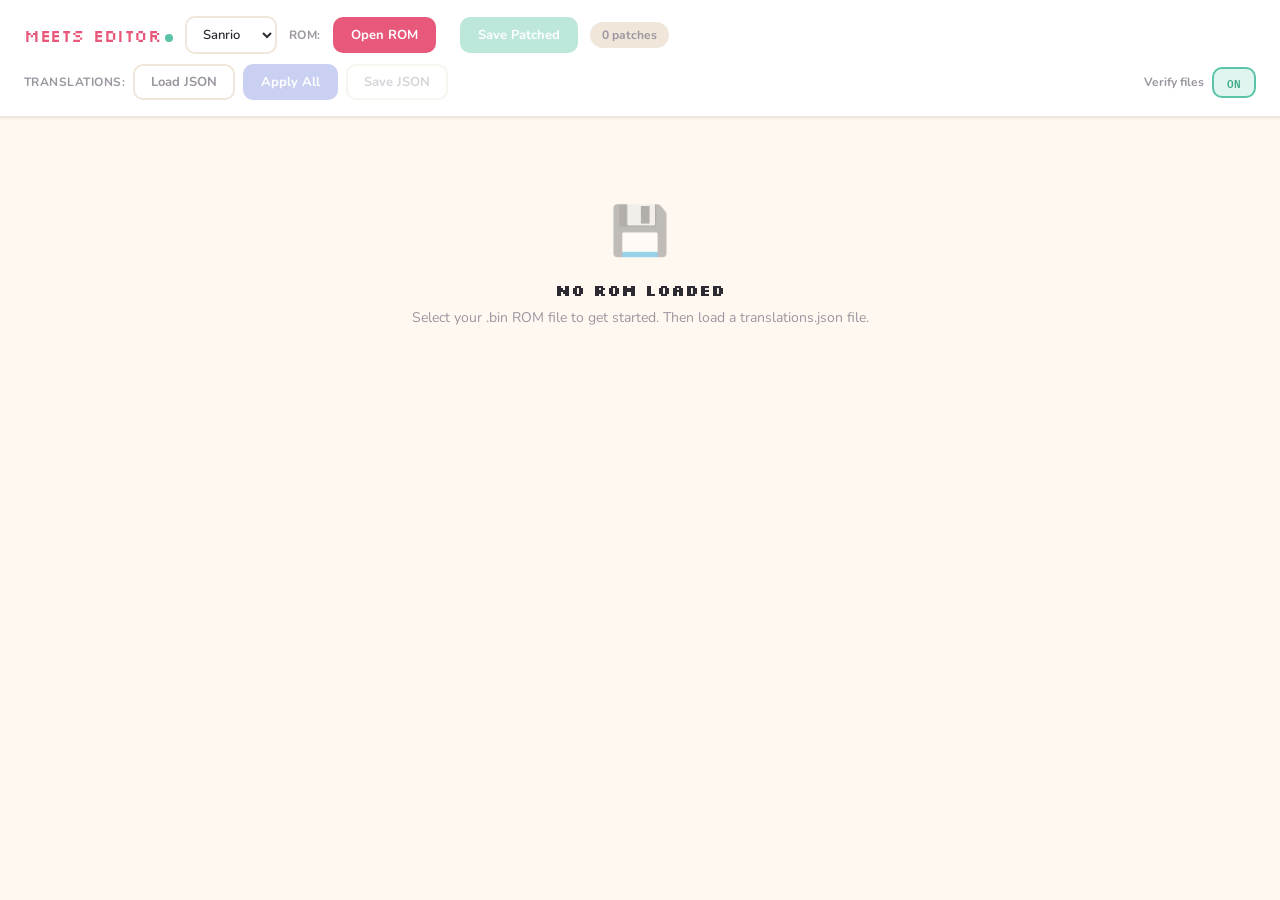
==== meet_ups/index.html @ c840cd39 "removed unneeded filtering bc its just confusing" ====
<!DOCTYPE html>
<html lang="en">
<head>
<meta charset="UTF-8">
<meta name="viewport" content="width=device-width, initial-scale=1.0">
<title>Meets String Editor</title>
<link rel="preconnect" href="https://fonts.googleapis.com">
<link href="https://fonts.googleapis.com/css2?family=Silkscreen:wght@400;700&family=IBM+Plex+Mono:wght@400;500;600&family=Nunito:wght@400;600;700;800&display=swap" rel="stylesheet">
<style>
  *, *::before, *::after { box-sizing: border-box; margin: 0; padding: 0; }

  :root {
    --bg: #FFF8F0;
    --card: #FFFFFF;
    --border: #F0E6DA;
    --border-strong: #E0D4C8;
    --pink: #E8587A;
    --pink-soft: #FDE8ED;
    --pink-dark: #C9405E;
    --mint: #5BC4A8;
    --mint-soft: #E0F5EF;
    --mint-dark: #3DA88A;
    --blue: #7B8CDE;
    --blue-soft: #E8ECFA;
    --orange: #F4A261;
    --orange-soft: #FEF0E0;
    --purple: #A07BDE;
    --purple-soft: #EDE5FA;
    --yellow: #E8C547;
    --yellow-soft: #FDF6D8;
    --slate: #2D2A32;
    --muted: #9B95A0;
    --muted-light: #C8C2CC;
    --danger: #E05252;
    --danger-soft: #FDE8E8;
    --shadow-sm: 0 1px 3px rgba(45,42,50,.06);
    --shadow-md: 0 4px 12px rgba(45,42,50,.08);
    --shadow-lg: 0 8px 30px rgba(45,42,50,.12);
    --radius: 10px;
    --radius-lg: 14px;
  }

  body {
    font-family: 'Nunito', sans-serif;
    font-size: 14px;
    background: var(--bg);
    color: var(--slate);
    min-height: 100vh;
  }

  ::-webkit-scrollbar { width: 8px; height: 8px; }
  ::-webkit-scrollbar-track { background: transparent; }
  ::-webkit-scrollbar-thumb { background: var(--muted-light); border-radius: 4px; }
  ::-webkit-scrollbar-thumb:hover { background: var(--muted); }

  /* ── Header ── */
  #header {
    background: var(--card);
    border-bottom: 2px solid var(--border);
    padding: 16px 24px;
    box-shadow: var(--shadow-sm);
    position: sticky;
    top: 0;
    z-index: 100;
  }
  .header-top {
    display: flex;
    align-items: center;
    gap: 12px;
    flex-wrap: wrap;
  }
  .logo {
    font-family: 'Silkscreen', monospace;
    font-size: 18px;
    color: var(--pink);
    white-space: nowrap;
    letter-spacing: -0.5px;
    user-select: none;
  }
  .logo-dot {
    display: inline-block;
    width: 8px;
    height: 8px;
    background: var(--mint);
    border-radius: 50%;
    margin-left: 4px;
    animation: pulse-dot 2s ease-in-out infinite;
  }
  @keyframes pulse-dot {
    0%, 100% { opacity: 1; transform: scale(1); }
    50% { opacity: 0.5; transform: scale(0.8); }
  }

  .profile-select {
    padding: 7px 12px;
    border-radius: var(--radius);
    border: 2px solid var(--border);
    font-family: 'Nunito', sans-serif;
    font-size: 13px;
    font-weight: 600;
    background: var(--card);
    color: var(--slate);
    cursor: pointer;
    transition: border-color 0.15s;
  }
  .profile-select:hover, .profile-select:focus { border-color: var(--pink); outline: none; }

  .file-label {
    font-size: 12px;
    font-weight: 700;
    color: var(--muted);
    text-transform: uppercase;
    letter-spacing: 0.04em;
    white-space: nowrap;
  }
  .file-btn-hidden { display: none; }

  .btn {
    padding: 7px 16px;
    border-radius: var(--radius);
    border: 2px solid transparent;
    cursor: pointer;
    font-family: 'Nunito', sans-serif;
    font-size: 13px;
    font-weight: 700;
    white-space: nowrap;
    transition: all 0.15s;
    display: inline-flex;
    align-items: center;
    gap: 6px;
  }
  .btn:active { transform: scale(0.97); }
  .btn:disabled { opacity: 0.4; cursor: not-allowed; transform: none; }
  .btn-pink { background: var(--pink); color: #fff; }
  .btn-pink:hover:not(:disabled) { background: var(--pink-dark); }
  .btn-mint { background: var(--mint); color: #fff; }
  .btn-mint:hover:not(:disabled) { background: var(--mint-dark); }
  .btn-ghost { background: transparent; color: var(--muted); border-color: var(--border); }
  .btn-ghost:hover:not(:disabled) { border-color: var(--muted); color: var(--slate); }
  .btn-blue { background: var(--blue); color: #fff; }
  .btn-blue:hover:not(:disabled) { background: #6574c8; }
  .btn-danger { background: var(--danger); color: #fff; }

  .patch-badge {
    padding: 5px 12px;
    border-radius: 999px;
    font-size: 12px;
    font-weight: 700;
    background: var(--border);
    color: var(--muted);
    white-space: nowrap;
    transition: all 0.2s;
  }
  .patch-badge.has-patches { background: var(--blue-soft); color: var(--blue); }

  .header-row2 {
    display: flex;
    align-items: center;
    gap: 8px;
    margin-top: 10px;
    flex-wrap: wrap;
  }
  #statusMsg {
    font-size: 12px;
    font-weight: 600;
    color: var(--muted);
  }

  /* ── Progress Dashboard ── */
  #progressDash {
    display: none;
    padding: 12px 24px;
    background: var(--card);
    border-bottom: 1px solid var(--border);
  }
  #progressDash.visible { display: block; }
  .progress-grid {
    display: flex;
    gap: 8px;
    flex-wrap: wrap;
  }
  .progress-chip {
    display: flex;
    align-items: center;
    gap: 8px;
    padding: 6px 12px;
    background: var(--bg);
    border-radius: var(--radius);
    font-size: 12px;
    min-width: 180px;
    flex: 1;
  }
  .progress-chip-label {
    font-weight: 700;
    color: var(--slate);
    white-space: nowrap;
    min-width: 80px;
  }
  .progress-bar-bg {
    flex: 1;
    height: 8px;
    background: var(--border);
    border-radius: 4px;
    overflow: hidden;
    display: flex;
  }
  .progress-bar-en { background: var(--mint); height: 100%; transition: width 0.3s; }
  .progress-bar-mixed { background: var(--yellow); height: 100%; transition: width 0.3s; }
  .progress-chip-pct {
    font-family: 'IBM Plex Mono', monospace;
    font-weight: 600;
    font-size: 11px;
    color: var(--muted);
    min-width: 32px;
    text-align: right;
  }

  /* ── Filter Bar ── */
  #filterbar {
    padding: 12px 24px;
    background: var(--card);
    border-bottom: 1px solid var(--border);
    display: none;
    align-items: center;
    gap: 10px;
    flex-wrap: wrap;
  }
  #filterbar.visible { display: flex; }

  .search-box {
    padding: 6px 12px;
    border: 2px solid var(--border);
    border-radius: var(--radius);
    font-family: 'IBM Plex Mono', monospace;
    font-size: 12px;
    width: 200px;
    color: var(--slate);
    background: var(--card);
    transition: border-color 0.15s;
  }
  .search-box:focus { outline: none; border-color: var(--pink); }
  .search-box::placeholder { color: var(--muted-light); }

  .region-select {
    padding: 6px 12px;
    border: 2px solid var(--border);
    border-radius: var(--radius);
    font-family: 'Nunito', sans-serif;
    font-size: 13px;
    font-weight: 600;
    background: var(--card);
    color: var(--slate);
    cursor: pointer;
  }
  .region-select:focus { outline: none; border-color: var(--pink); }

  .pill {
    padding: 5px 14px;
    border-radius: 999px;
    border: 2px solid var(--border);
    background: var(--card);
    font-family: 'Nunito', sans-serif;
    font-size: 12px;
    font-weight: 700;
    color: var(--muted);
    cursor: pointer;
    transition: all 0.15s;
    user-select: none;
  }
  .pill:hover { border-color: var(--muted-light); color: var(--slate); }
  .pill.active { border-color: var(--pink); background: var(--pink-soft); color: var(--pink); }
  .pill input { display: none; }

  .filter-spacer { flex: 1; }

  .toggle-wrap {
    display: flex;
    align-items: center;
    gap: 8px;
  }
  .toggle-label {
    font-size: 12px;
    font-weight: 700;
    color: var(--muted);
  }
  .toggle-switch {
    padding: 4px 12px;
    border-radius: var(--radius);
    border: 2px solid var(--border);
    font-family: 'IBM Plex Mono', monospace;
    font-size: 11px;
    font-weight: 600;
    cursor: pointer;
    transition: all 0.15s;
    min-width: 44px;
    text-align: center;
  }
  .toggle-switch.on {
    background: var(--mint-soft);
    border-color: var(--mint);
    color: var(--mint-dark);
  }
  .toggle-switch.off {
    background: var(--border);
    border-color: var(--border-strong);
    color: var(--muted);
  }
  #stringCount {
    font-size: 12px;
    font-weight: 600;
    color: var(--muted);
    font-family: 'IBM Plex Mono', monospace;
  }

  /* ── Table ── */
  #tableWrap { padding: 0 24px 24px; }
  table {
    width: 100%;
    border-collapse: separate;
    border-spacing: 0;
    background: var(--card);
    border-radius: var(--radius-lg);
    overflow: hidden;
    box-shadow: var(--shadow-sm);
    margin-top: 16px;
  }
  thead th {
    background: var(--bg);
    text-align: left;
    padding: 10px 14px;
    font-family: 'Silkscreen', monospace;
    font-size: 10px;
    font-weight: 400;
    text-transform: uppercase;
    letter-spacing: 0.08em;
    color: var(--muted);
    border-bottom: 2px solid var(--border);
    white-space: nowrap;
    position: sticky;
    top: 0;
    z-index: 10;
  }
  tbody tr.str-row {
    border-bottom: 1px solid var(--border);
    cursor: pointer;
    transition: background 0.1s;
  }
  tbody tr.str-row:hover { background: var(--pink-soft); }
  tbody tr.str-row.active { background: var(--blue-soft); }
  tbody tr.str-row.patched { background: var(--mint-soft); }
  tbody tr.str-row.patched:hover { background: #d0f0e6; }
  tbody tr.str-row.patched.active { background: #c0eadb; }

  td {
    padding: 8px 14px;
    vertical-align: middle;
    font-size: 13px;
  }
  td.addr {
    font-family: 'IBM Plex Mono', monospace;
    font-size: 12px;
    font-weight: 500;
    color: var(--slate);
    white-space: nowrap;
  }
  td.region-col {
    font-size: 12px;
    font-weight: 600;
    color: var(--muted);
    max-width: 140px;
    white-space: nowrap;
    overflow: hidden;
    text-overflow: ellipsis;
  }
  td.slot-col {
    font-family: 'IBM Plex Mono', monospace;
    font-size: 12px;
    color: var(--muted);
  }
  td.used-col {
    font-family: 'IBM Plex Mono', monospace;
    font-size: 12px;
    font-weight: 500;
  }
  td.preview-col {
    max-width: 340px;
    overflow: hidden;
    text-overflow: ellipsis;
    white-space: nowrap;
    font-family: 'IBM Plex Mono', monospace;
    font-size: 12px;
    color: var(--slate);
  }
  .context-hint {
    font-family: 'Nunito', sans-serif;
    font-size: 11px;
    color: var(--muted);
    margin-top: 2px;
    font-weight: 600;
  }

  .badge {
    display: inline-block;
    border-radius: 999px;
    padding: 2px 10px;
    font-size: 11px;
    font-weight: 700;
    font-family: 'Nunito', sans-serif;
  }
  .badge-EN     { background: var(--mint-soft); color: var(--mint-dark); }
  .badge-JP     { background: var(--orange-soft); color: #c47a30; }
  .badge-MIXED  { background: var(--yellow-soft); color: #a89020; }
  .badge-EMPTY  { background: var(--border); color: var(--muted); }
  .badge-SAKUJO { background: var(--border); color: var(--muted-light); }
  .badge-P      { background: var(--blue-soft); color: var(--blue); margin-right: 4px; font-size: 10px; }
  .badge-PRE    { background: var(--purple-soft); color: var(--purple); margin-right: 4px; font-size: 10px; }

  tbody tr.str-row.sakujo { opacity: 0.35; }
  tbody tr.str-row.sakujo:hover { opacity: 0.6; }

  /* ── Edit Panel ── */
  tr.edit-row td {
    background: #FAFAFF;
    border-bottom: 3px solid var(--blue);
    padding: 0;
  }
  .edit-panel { padding: 20px 24px; max-width: 640px; }
  .edit-header {
    display: flex;
    align-items: baseline;
    gap: 12px;
    flex-wrap: wrap;
    margin-bottom: 16px;
  }
  .edit-addr {
    font-family: 'Silkscreen', monospace;
    font-size: 14px;
    color: var(--blue);
  }
  .edit-meta {
    font-size: 12px;
    font-weight: 600;
    color: var(--muted);
  }
  .edit-overflow-warn {
    color: var(--danger);
    font-size: 12px;
    font-weight: 700;
  }
  .edit-context {
    font-size: 12px;
    font-weight: 600;
    color: var(--muted);
    font-style: italic;
  }
  .edit-body {
    display: flex;
    flex-direction: column;
    gap: 14px;
  }
  .edit-col label {
    display: block;
    font-family: 'Silkscreen', monospace;
    font-size: 10px;
    text-transform: uppercase;
    letter-spacing: 0.06em;
    color: var(--muted);
    margin-bottom: 6px;
  }
  .orig-pre {
    background: var(--bg);
    border: 2px solid var(--border);
    border-radius: var(--radius);
    padding: 12px 14px;
    font-family: 'IBM Plex Mono', monospace;
    font-size: 13px;
    white-space: pre-wrap;
    color: var(--slate);
    min-height: 36px;
  }
  .edit-textarea {
    width: 100%;
    padding: 12px 14px;
    border: 2px solid var(--border);
    border-radius: var(--radius);
    font-family: 'IBM Plex Mono', monospace;
    font-size: 13px;
    resize: vertical;
    min-height: 36px;
    outline: none;
    color: var(--slate);
    transition: border-color 0.15s;
  }
  .edit-textarea:focus { border-color: var(--blue); }

  .char-counter {
    margin-top: 6px;
    font-size: 12px;
    display: flex;
    align-items: center;
    gap: 10px;
  }
  .counter-text {
    font-family: 'IBM Plex Mono', monospace;
    font-weight: 600;
    min-width: 90px;
  }
  .counter-bar {
    flex: 1;
    height: 8px;
    background: var(--border);
    border-radius: 4px;
    overflow: hidden;
  }
  .counter-fill {
    height: 100%;
    border-radius: 4px;
    transition: width 0.15s, background 0.15s;
  }
  .counter-ok   { color: var(--mint); }
  .counter-warn { color: var(--orange); }
  .counter-over { color: var(--danger); }

  .substring-preview {
    margin-top: 8px;
    padding: 10px 14px;
    background: var(--yellow-soft);
    border: 2px solid var(--yellow);
    border-radius: var(--radius);
    font-size: 12px;
  }
  .substring-preview-title {
    font-family: 'Silkscreen', monospace;
    font-size: 10px;
    text-transform: uppercase;
    letter-spacing: 0.06em;
    color: var(--orange);
    margin-bottom: 6px;
  }
  .substring-preview-row {
    display: flex;
    gap: 12px;
    align-items: baseline;
    margin-top: 4px;
  }
  .substring-label {
    font-weight: 700;
    color: var(--slate);
    min-width: 90px;
    font-size: 12px;
  }
  .substring-value {
    font-family: 'IBM Plex Mono', monospace;
    font-weight: 600;
    color: var(--slate);
    font-size: 13px;
  }
  .substring-value.empty {
    color: var(--danger);
    font-style: italic;
  }
  .substring-desc {
    color: var(--muted);
    font-size: 11px;
  }

  .edit-actions {
    margin-top: 10px;
    display: flex;
    align-items: center;
    gap: 8px;
  }
  .edit-error {
    font-size: 12px;
    font-weight: 600;
    color: var(--danger);
    margin-top: 6px;
    min-height: 18px;
  }
  .kbd-hint {
    font-size: 11px;
    color: var(--muted-light);
    margin-left: auto;
  }
  kbd {
    display: inline-block;
    padding: 1px 6px;
    border-radius: 4px;
    border: 1px solid var(--border-strong);
    background: var(--bg);
    font-family: 'IBM Plex Mono', monospace;
    font-size: 10px;
    font-weight: 600;
    color: var(--muted);
  }

  /* ── Save modal ── */
  #modalOverlay {
    display: none;
    position: fixed;
    inset: 0;
    background: rgba(45,42,50,.4);
    backdrop-filter: blur(4px);
    z-index: 999;
    align-items: center;
    justify-content: center;
  }
  #modalOverlay.open { display: flex; }
  #modal {
    background: var(--card);
    border-radius: var(--radius-lg);
    padding: 28px;
    width: 480px;
    max-width: 95vw;
    box-shadow: var(--shadow-lg);
  }
  #modal h2 {
    font-family: 'Silkscreen', monospace;
    font-size: 16px;
    color: var(--pink);
    margin-bottom: 16px;
  }
  #modal label {
    font-size: 12px;
    font-weight: 700;
    color: var(--muted);
    text-transform: uppercase;
    letter-spacing: 0.04em;
    display: block;
    margin-bottom: 6px;
  }
  #saveFilename {
    width: 100%;
    padding: 8px 12px;
    border: 2px solid var(--border);
    border-radius: var(--radius);
    font-family: 'IBM Plex Mono', monospace;
    font-size: 12px;
    margin-bottom: 16px;
    color: var(--slate);
  }
  #saveFilename:focus { outline: none; border-color: var(--pink); }
  #modalActions { display: flex; gap: 8px; }
  #modalStatus { margin-top: 12px; font-size: 13px; font-weight: 600; }
  #modalStatus.ok  { color: var(--mint); }
  #modalStatus.err { color: var(--danger); }

  /* ── Empty state ── */
  #emptyState {
    text-align: center;
    padding: 80px 20px;
    color: var(--muted);
  }
  #emptyState .empty-icon { font-size: 48px; margin-bottom: 16px; opacity: 0.4; }
  #emptyState strong {
    font-family: 'Silkscreen', monospace;
    font-size: 16px;
    color: var(--slate);
    display: block;
    margin-bottom: 8px;
  }
  #emptyState p { font-size: 14px; }

  #kbToast {
    position: fixed;
    bottom: 20px;
    right: 20px;
    background: var(--slate);
    color: #fff;
    padding: 10px 16px;
    border-radius: var(--radius);
    font-size: 12px;
    font-weight: 600;
    opacity: 0;
    transform: translateY(8px);
    transition: all 0.2s;
    pointer-events: none;
    z-index: 200;
  }
  #kbToast.show { opacity: 1; transform: translateY(0); }

  .spinner {
    display: inline-block;
    width: 14px;
    height: 14px;
    border: 2px solid rgba(255,255,255,.3);
    border-top-color: #fff;
    border-radius: 50%;
    animation: spin 0.6s linear infinite;
  }
  @keyframes spin { to { transform: rotate(360deg); } }
  @keyframes fadeIn {
    from { opacity: 0; transform: translateY(6px); }
    to { opacity: 1; transform: translateY(0); }
  }
  .fade-in { animation: fadeIn 0.2s ease-out; }

  /* ── Tab Bar ── */
  #tabBar {
    display: none;
    padding: 0 24px;
    background: var(--card);
    border-bottom: 2px solid var(--border);
    gap: 4px;
  }
  #tabBar.visible { display: flex; }
  .tab-btn {
    padding: 10px 20px;
    font-family: 'Silkscreen', monospace;
    font-size: 12px;
    font-weight: 400;
    color: var(--muted);
    background: none;
    border: none;
    border-bottom: 3px solid transparent;
    cursor: pointer;
    transition: all 0.15s;
    letter-spacing: 0.04em;
  }
  .tab-btn:hover { color: var(--slate); }
  .tab-btn.active {
    color: var(--pink);
    border-bottom-color: var(--pink);
  }

  /* ── Tile Grid ── */
  #tileWrap {
    display: none;
    padding: 16px 24px 24px;
  }
  .tile-summary {
    display: flex;
    align-items: center;
    gap: 12px;
    margin-bottom: 16px;
  }
  .tile-summary-text {
    font-family: 'Silkscreen', monospace;
    font-size: 12px;
    color: var(--muted);
    letter-spacing: 0.04em;
  }
  .tile-grid {
    display: grid;
    grid-template-columns: repeat(auto-fill, minmax(180px, 1fr));
    gap: 16px;
  }
  .tile-card {
    background: var(--card);
    border: 2px solid var(--border);
    border-radius: var(--radius-lg);
    overflow: hidden;
    cursor: pointer;
    transition: all 0.15s;
    box-shadow: var(--shadow-sm);
  }
  .tile-card:hover {
    border-color: var(--pink);
    box-shadow: var(--shadow-md);
    transform: translateY(-2px);
  }
  .tile-card.patched { border-color: var(--mint); }
  .tile-card.patched:hover { border-color: var(--mint-dark); }
  .tile-card.active { border-color: var(--blue); box-shadow: var(--shadow-md); }
  .tile-card-thumb {
    width: 100%;
    aspect-ratio: 1;
    background: var(--bg);
    display: flex;
    align-items: center;
    justify-content: center;
    overflow: hidden;
  }
  .tile-card-thumb canvas {
    max-width: 100%;
    max-height: 100%;
    image-rendering: pixelated;
  }
  .tile-card-info {
    padding: 10px 12px;
    border-top: 1px solid var(--border);
  }
  .tile-card-name {
    font-family: 'Nunito', sans-serif;
    font-size: 13px;
    font-weight: 700;
    color: var(--slate);
    margin-bottom: 4px;
  }
  .tile-card-meta {
    font-family: 'IBM Plex Mono', monospace;
    font-size: 11px;
    color: var(--muted);
    display: flex;
    align-items: center;
    justify-content: space-between;
  }
  .badge-PATCHED { background: var(--mint-soft); color: var(--mint-dark); }
  .badge-PENDING { background: var(--border); color: var(--muted); }
  .badge-UNAVAIL { background: var(--danger-soft); color: var(--danger); }

  /* ── Tile Expanded Panel ── */
  .tile-expanded {
    grid-column: 1 / -1;
    background: var(--card);
    border: 2px solid var(--blue);
    border-radius: var(--radius-lg);
    padding: 24px;
    box-shadow: var(--shadow-md);
  }
  .tile-expanded-header {
    display: flex;
    align-items: baseline;
    gap: 12px;
    flex-wrap: wrap;
    margin-bottom: 20px;
  }
  .tile-expanded-name {
    font-family: 'Silkscreen', monospace;
    font-size: 16px;
    color: var(--blue);
  }
  .tile-expanded-meta {
    font-size: 12px;
    font-weight: 600;
    color: var(--muted);
  }
  .tile-sidebyside {
    display: flex;
    gap: 24px;
    flex-wrap: wrap;
    margin-bottom: 20px;
  }
  .tile-preview-box {
    flex: 1;
    min-width: 200px;
  }
  .tile-preview-label {
    font-family: 'Silkscreen', monospace;
    font-size: 10px;
    text-transform: uppercase;
    letter-spacing: 0.06em;
    color: var(--muted);
    margin-bottom: 8px;
  }
  .tile-preview-canvas-wrap {
    background: var(--bg);
    border: 2px solid var(--border);
    border-radius: var(--radius);
    padding: 12px;
    display: flex;
    align-items: center;
    justify-content: center;
    min-height: 120px;
  }
  .tile-preview-canvas-wrap canvas,
  .tile-preview-canvas-wrap img {
    max-width: 100%;
    image-rendering: pixelated;
  }
  .tile-preview-empty {
    color: var(--muted-light);
    font-size: 12px;
    font-weight: 600;
  }
  .tile-upload-row {
    display: flex;
    align-items: center;
    gap: 8px;
    flex-wrap: wrap;
  }
  .tile-file-label {
    font-size: 12px;
    font-weight: 600;
    color: var(--muted);
  }
  .tile-actions {
    display: flex;
    align-items: center;
    gap: 8px;
    margin-top: 12px;
  }
  .tile-error {
    font-size: 12px;
    font-weight: 600;
    color: var(--danger);
    margin-top: 8px;
    min-height: 18px;
  }
  .tile-status-msg {
    font-size: 12px;
    font-weight: 600;
    color: var(--mint);
    margin-top: 8px;
  }
</style>
</head>
<body>

<!-- Header -->
<div id="header">
  <div class="header-top">
    <div class="logo">MEETS EDITOR<span class="logo-dot"></span></div>
    <select id="romProfile" class="profile-select" onchange="onProfileChange()">
      <option value="sanrio">Sanrio</option>
      <option value="sweets">Sweets</option>
    </select>
    <span class="file-label">ROM:</span>
    <button class="btn btn-pink" onclick="document.getElementById('romFile').click()" id="openBtn">Open ROM</button>
    <input type="file" id="romFile" class="file-btn-hidden" accept=".bin" onchange="handleRomFile(this)">
    <span class="file-label" id="romName" style="color:var(--slate);font-weight:600;font-size:13px;"></span>
    <button class="btn btn-mint" onclick="downloadPatched()" id="saveBtn" disabled>Save Patched</button>
    <span class="patch-badge" id="patchBadge">0 patches</span>
  </div>
  <div class="header-row2">
    <span class="file-label">Translations:</span>
    <button class="btn btn-ghost" onclick="document.getElementById('jsonFile').click()" id="loadJsonBtn">Load JSON</button>
    <input type="file" id="jsonFile" class="file-btn-hidden" accept=".json" onchange="handleJsonFile(this)">
    <button class="btn btn-blue" id="applyAllBtn" onclick="applyAllPRE()" disabled>Apply All</button>
    <button class="btn btn-ghost" id="saveJsonBtn" onclick="downloadTranslations()" disabled>Save JSON</button>
    <span id="statusMsg"></span>
    <div class="toggle-wrap" style="margin-left:auto;">
      <span class="toggle-label">Verify files</span>
      <button class="toggle-switch on" id="verifyToggle" onclick="toggleVerify()">ON</button>
      <input type="hidden" id="verifyFiles" value="1">
    </div>
  </div>
</div>

<!-- Tab Bar -->
<div id="tabBar">
  <button class="tab-btn active" data-tab="strings" onclick="switchTab('strings')">Strings</button>
  <button class="tab-btn" data-tab="tiles" onclick="switchTab('tiles')">Tiles</button>
</div>

<!-- Progress Dashboard -->
<div id="progressDash">
  <div class="progress-grid" id="progressGrid"></div>
</div>

<!-- Filter bar -->
<div id="filterbar">
  <input id="searchInput" type="text" class="search-box" placeholder="Search address or text..."
    oninput="applyFilters()">
  <select id="regionFilter" class="region-select" onchange="applyFilters()">
    <option value="">All Regions</option>
  </select>
  <label class="pill">
    <input type="checkbox" id="jpOnly" onchange="applyFilters()"> JP Only
  </label>
  <label class="pill">
    <input type="checkbox" id="translatedOnly" onchange="applyFilters()"> Translated
  </label>
  <label class="pill">
    <input type="checkbox" id="showShort" onchange="applyFilters()"> Short (&lt;3)
  </label>
  <label class="pill">
    <input type="checkbox" id="showSakujo" onchange="applyFilters()"> Deleted
  </label>
  <div class="filter-spacer"></div>
  <span id="stringCount"></span>
</div>

<!-- Table -->
<div id="tableWrap">
  <div id="emptyState">
    <div class="empty-icon">&#x1F4BE;</div>
    <strong>No ROM loaded</strong>
    <p>Select your .bin ROM file to get started. Then load a translations.json file.</p>
  </div>
  <table id="strTable" style="display:none">
    <thead>
      <tr>
        <th>Address</th>
        <th>Region</th>
        <th>Slot</th>
        <th>Used / Max</th>
        <th>Preview</th>
        <th>Status</th>
      </tr>
    </thead>
    <tbody id="tbody"></tbody>
  </table>
</div>

<!-- Tile Editor -->
<div id="tileWrap">
  <div class="tile-summary">
    <span class="tile-summary-text" id="tileSummaryText">No ROM loaded</span>
    <button class="btn btn-mint" id="tileSaveBtn" onclick="downloadTilePatched()" disabled>Save Tiles</button>
  </div>
  <div class="tile-grid" id="tileGrid"></div>
</div>

<!-- Save modal -->
<div id="modalOverlay" onclick="if(event.target===this)this.classList.remove('open')">
  <div id="modal">
    <h2>Save Patched ROM</h2>
    <label for="saveFilename">Filename:</label>
    <input id="saveFilename" type="text" value="patched.bin">
    <div id="modalActions">
      <button class="btn btn-mint" onclick="doSave()">Download</button>
      <button class="btn btn-ghost" onclick="document.getElementById('modalOverlay').classList.remove('open')">Cancel</button>
    </div>
    <div id="modalStatus"></div>
  </div>
</div>

<div id="kbToast"></div>

<script>
const CHAR_MAP = {};

// Hiragana 0x01–0x2E
'あいうえおかきくけこさしすせそたちつてとなにぬねのはひふへほまみむめもやゆよらりるれろわをん'
  .split('').forEach((ch, i) => { CHAR_MAP[0x01 + i] = ch; });

// Small hiragana 0x2F–0x37
'ぁぃぅぇぉっゃゅょ'.split('').forEach((ch, i) => { CHAR_MAP[0x2F + i] = ch; });

// Voiced/semi-voiced hiragana 0x38–0x50
'がぎぐげござじずぜぞだぢづでどばびぶべぼぱぴぷぺぽ'
  .split('').forEach((ch, i) => { CHAR_MAP[0x38 + i] = ch; });

// Misc Japanese/symbols 0x51–0x59
Object.assign(CHAR_MAP, {
  0x51: 'ー', 0x52: '~', 0x53: '…', 0x54: '、', 0x55: '。',
  0x56: '（', 0x57: '）', 0x58: '「', 0x59: '」',
});

// Punctuation & symbols 0x5A–0x6C
Object.assign(CHAR_MAP, {
  0x5A: '.', 0x5B: '•', 0x5C: '!', 0x5D: '?', 0x5E: '&',
  0x5F: '○', 0x60: '✕', 0x61: '♥', 0x62: '☀', 0x63: '★',
  0x64: '@', 0x65: '♪', 0x67: '⤴', 0x68: '⤵',
  0x69: '→', 0x6A: '←', 0x6B: '$', 0x6C: ' ',
});

// Digits 0x6D–0x76
for (let i = 0; i < 10; i++) CHAR_MAP[0x6D + i] = String(i);

// Katakana 0x77–0xA4
'アイウエオカキクケコサシスセソタチツテトナニヌネノハヒフヘホマミムメモヤユヨラリルレロワヲン'
  .split('').forEach((ch, i) => { CHAR_MAP[0x77 + i] = ch; });

// Small katakana 0xA5–0xAD
'ァィゥェォッャュョ'.split('').forEach((ch, i) => { CHAR_MAP[0xA5 + i] = ch; });

// Voiced/semi-voiced katakana 0xAE–0xC7
'ガギグゲゴザジズゼゾダヂヅデドバビブベボパピプペポヴ'
  .split('').forEach((ch, i) => { CHAR_MAP[0xAE + i] = ch; });

// Latin A–Z 0xE0–0xF9
for (let i = 0; i < 26; i++) CHAR_MAP[0xE0 + i] = String.fromCharCode(65 + i);

// Extra punctuation 0xFA–0xFE
Object.assign(CHAR_MAP, {
  0xFA: '%', 0xFB: '-', 0xFC: '+', 0xFD: '—', 0xFE: '↩',
});

// Reverse encode map (char -> byte)
// Build reverse encode map from CHAR_MAP (supports all characters including JP)
const ENCODE_MAP = {};
for (const [code, ch] of Object.entries(CHAR_MAP)) {
  ENCODE_MAP[ch] = Number(code);
}
ENCODE_MAP['\n'] = 0xFF;

// ══════════════════════════════════════════════════════════════════════════════
// TITLE SCREEN CREDIT
// FYI: You're an asshole if you remove this. I'm looking at you, Matt.
// ══════════════════════════════════════════════════════════════════════════════

const TITLE_CREDIT_ADDR = 4571200;
const TITLE_CREDIT_NCOLORS = 10;
const TITLE_CREDIT_HEADER_SIZE = 4 + TITLE_CREDIT_NCOLORS * 2; // 24
const TITLE_CREDIT_PIXEL_START = TITLE_CREDIT_ADDR + TITLE_CREDIT_HEADER_SIZE + 2; // 4571226
const TITLE_CREDIT_PIXELS_B64 = '[base64]';

function applyTitleCredit() {
  if (!romData || romData.length < TITLE_CREDIT_PIXEL_START + 8192) return;
  const raw = atob(TITLE_CREDIT_PIXELS_B64);
  const pixels = new Uint8Array(raw.length);
  for (let i = 0; i < raw.length; i++) pixels[i] = raw.charCodeAt(i);
  romData.set(pixels, TITLE_CREDIT_PIXEL_START);
}

// ══════════════════════════════════════════════════════════════════════════════
// TILE REGISTRY
// ══════════════════════════════════════════════════════════════════════════════

const TILE_REGISTRY = [
  {
    name: "PLEASE WAIT",
    address: 4530064,
    width: 128, height: 128,
    ncolors: 6,
    metadata: [0x60, 0x00],
    deviceColors: {
      0: null,
      1: [222,255,181],
      2: [255,255,255],
      3: [255,231,181],
      4: [255,255,181],
      5: [0,0,99],
    },
  },
  {
    name: "Status Screen",
    address: 4726932,
    width: 128, height: 128,
    ncolors: 14,
    metadata: [0x07, 0xFF],
    deviceColors: {
      0: null,
      1: [255,255,255],
      2: [255,0,0],
      3: [255,186,16],
      4: [140,142,140],
      5: [0,0,99],
      6: null,   // read from ROM
      7: [132,206,132],
      8: [189,247,181],
      9: null,   // read from ROM
      10: [255,255,165],
      11: [230,227,0],
      12: [206,202,41],
      13: null,  // read from ROM
    },
  },
  {
    name: "YOUR BIRTHDAY",
    address: 4562988,
    width: 128, height: 128,
    ncolors: 6,
    metadata: [0x60, 0x00],
    deviceColors: {
      0: null,
      1: [255,255,255],
      2: [255,0,0],
      3: [255,186,16],
      4: [140,142,140],
      5: [0,0,99],
    },
  },
  // Title Screen (4571200) is not in the grid — it's auto-applied as
  // the creator credit on every save via applyTitleCredit().
  {
    name: "EXCELLENT",
    address: 4365956,
    width: 64, height: 20,
    ncolors: 3,
    metadata: [0x00, 0x1F],
    deviceColors: {
      0: [0,255,0],
      1: [255,255,255],
      2: [255,0,0],
    },
  },
  {
    name: "GREAT",
    address: 4366608,
    width: 64, height: 20,
    ncolors: 3,
    metadata: [0x03, 0x3F],
    deviceColors: {
      0: [0,255,0],
      1: [255,255,255],
      2: [255,101,0],
    },
  },
  {
    name: "GOOD",
    address: 4367260,
    width: 64, height: 20,
    ncolors: 3,
    metadata: [0x05, 0xA0],
    deviceColors: {
      0: [0,255,0],
      1: [255,255,255],
      2: [0,182,0],
    },
  },
  {
    name: "OK",
    address: 4367912,
    width: 64, height: 20,
    ncolors: 6,
    metadata: [0xFF, 0xF4],
    deviceColors: {
      0: [0,255,0],
      1: [255,255,255],
      2: [0,0,255],
      3: [99,190,247],
      4: [0,0,0],
      5: [165,255,255],
    },
  },
  {
    name: "READY",
    address: 4373220,
    width: 64, height: 43,
    ncolors: 16,
    metadata: [0x3F, 0x3F],
    deviceColors: {
      0: [0,255,0],
      1: [255,255,255],
      2: [99,0,206],
      3: [0,0,99],
      4: [148,227,148],
      5: [239,170,230],
      6: [255,166,0],
      7: [206,101,255],
      8: [222,223,222],
      9: [255,210,247],
      10: [255,150,173],
      11: [255,255,173],
      12: [255,239,0],
      13: [230,0,0],
      14: [66,227,66],
      15: [255,231,58],
    },
  },
  {
    name: "CONGRATS",
    address: 4368572,
    width: 128, height: 72,
    ncolors: 16,
    metadata: [0xF0, 0xFA],
    deviceColors: {
      0: [0,255,0],
      1: [0,0,99],
      2: [230,227,0],
      3: [255,255,115],
      4: [255,255,197],
      5: [230,0,0],
      6: [255,166,0],
      7: [255,57,58],
      8: [255,206,16],
      9: [255,255,255],
      10: [255,113,115],
      11: [58,227,58],
      12: [66,235,247],
      13: [140,255,140],
      14: [222,105,255],
      15: [214,28,247],
    },
  },
  {
    name: "LOW BATTERY",
    address: 4579420,
    width: 128, height: 128,
    ncolors: 13,
    metadata: [0xD5, 0xE9],
    deviceColors: {
      0: null,
      1: [255,255,255],
      2: [255,0,0],
      3: [255,186,16],
      4: [140,142,140],
      5: [0,0,99],
      6: [255,162,206],
      7: [255,130,173],
      8: [255,255,0],
      9: [247,202,0],
      10: [255,227,0],
      11: [255,223,222],
      12: [74,190,214],
    },
  },
  {
    name: "GO",
    address: 4374636,
    width: 110, height: 74,
    ncolors: 16,
    metadata: [0x47, 0x5F],
    deviceColors: {
      0: [0,255,0],
      1: [255,162,0],
      2: [255,219,8],
      3: [255,255,255],
      4: [255,0,0],
      5: [0,0,99],
      6: [222,223,222],
      7: [148,227,148],
      8: [66,227,66],
      9: [255,206,214],
      10: [255,162,165],
      11: [255,97,49],
      12: [239,170,230],
      13: [206,101,255],
      14: [255,255,173],
      15: [255,235,66],
    },
  },
  {
    name: "Parents' Map",
    address: 5431038,
    width: 128, height: 128,
    ncolors: 13,
    metadata: [0xF9, 0x83],
    deviceColors: {
      0: [0,255,0],
      1: [0,0,99],
      2: [255,255,230],
      3: [247,239,197],
      4: [255,243,197],
      5: [255,247,214],
      6: [255,40,41],
      7: [128,128,128],
      8: [33,32,33],
      9: [230,0,0],
      10: [58,57,58],
      11: [255,255,239],
      12: [25,49,255],
    },
  },
  {
    name: "Birthday Labels",
    address: 3773784,
    width: 0, height: 0,   // read from ROM
    ncolors: 0,
    metadata: null,
    deviceColors: null,
    unavailable: true,      // no EN replacement yet
  },
];

// Build lookup by address
const TILE_BY_ADDR = {};
for (const t of TILE_REGISTRY) TILE_BY_ADDR[t.address] = t;

// ══════════════════════════════════════════════════════════════════════════════
// TILE STATE
// ══════════════════════════════════════════════════════════════════════════════

let tilePatches = {};    // address → { original: Uint8Array }
let activeTile = null;   // address of expanded tile, or null
let tileUploadedFile = null;  // File object for the current upload

// ══════════════════════════════════════════════════════════════════════════════
// STRING ENCODING (original code continues below)
// ══════════════════════════════════════════════════════════════════════════════

function decodeByte(xx) {
  if (xx === 0xFF) return '\n';
  if (CHAR_MAP[xx]) return CHAR_MAP[xx];
  return '[' + xx.toString(16).toUpperCase().padStart(2, '0') + ']';
}

function decodeString(rom, offset) {
  const chars = [];
  let i = offset;
  let count = 0;
  while (i < rom.length - 1) {
    const b0 = rom[i], b1 = rom[i + 1];
    if (b0 === 0x04 && b1 !== 0x00) {
      chars.push(decodeByte(b1));
      count++;
      i += 2;
    } else if (b0 === 0x00 && b1 === 0x00) {
      i += 2;
      break;
    } else {
      break;
    }
  }
  return { decoded: chars.join(''), length: count, endOffset: i };
}

function encodeText(text) {
  text = text.toUpperCase();
  const encoded = [];
  const errors = [];
  let charCount = 0;
  let i = 0;
  while (i < text.length) {
    const ch = text[i];
    if (ch === '[' && i + 4 <= text.length && text[i + 3] === ']') {
      const hex = text.slice(i + 1, i + 3);
      if (/^[0-9A-Fa-f]{2}$/.test(hex)) {
        const code = parseInt(hex, 16);
        if (code >= 0x01 && code <= 0xFE) {
          encoded.push(0x04, code);
          charCount++;
          i += 4;
          continue;
        } else {
          errors.push(`Invalid code [${hex}]`);
          i++;
          continue;
        }
      }
    }
    if (ENCODE_MAP[ch] !== undefined) {
      encoded.push(0x04, ENCODE_MAP[ch]);
      charCount++;
    } else {
      errors.push(`Invalid character '${ch}' at position ${i}`);
    }
    i++;
  }
  return { encoded: new Uint8Array(encoded), charCount, errors };
}

function detectSlot(rom, addr, charCount) {
  const termEnd = addr + charCount * 2 + 2;
  let pos = termEnd;
  while (pos < rom.length && rom[pos] === 0x00) pos++;
  const trailing = pos - termEnd;
  const slotBytes = (charCount * 2 + 2) + trailing;
  const maxChars = Math.floor((slotBytes - 2) / 2);
  return { slotBytes, maxChars };
}

function classifyStatus(decoded) {
  if (decoded.startsWith('さくじょ')) return 'SAKUJO';
  const stripped = decoded.replace(/\[[0-9A-Fa-f]{2}\]/g, '').replace(/[\n ]/g, '');
  if (!stripped) return 'EMPTY';
  const hasLatin = /[A-Z]/.test(stripped);
  const hasJP = /[\u3040-\u309F\u30A0-\u30FF]/.test(stripped);
  if (hasJP && hasLatin) return 'MIXED';
  if (hasJP) return 'JP';
  if (hasLatin) return 'EN';
  return 'EMPTY';
}

function extractRegion(rom, start, end) {
  const results = [];
  let i = start;
  while (i < end - 1) {
    if (rom[i] === 0x04 && rom[i + 1] !== 0x00) {
      const { decoded, length, endOffset } = decodeString(rom, i);
      if (length > 0) {
        results.push({ address: i, decoded, length });
      }
      i = endOffset;
    } else {
      i++;
    }
  }
  return results;
}

// ══════════════════════════════════════════════════════════════════════════════
// ROM PROFILES
// ══════════════════════════════════════════════════════════════════════════════

const MAX_ROM_BYTES = 8192 * 1024; // 8,388,608

const ROM_PROFILES = {
  sanrio: {
    label: 'Sanrio',
    regions: [
      ['Hotel/Travel NPC',    0x1ACD74, 0x1AFFFF],
      ['UI menus & labels',   0x1B0000, 0x1BBFFF],
      ['Navigation menus',    0x1BC000, 0x1BFFFF],
      ['Character dialogue',  0x1C0000, 0x1CFFFF],
      ['System menus',        0x1D0000, 0x1DFFFF],
      ['Sanrio dialogue',     0x1E0000, 0x1FD4C3],
      ['Sanrio items & shop', 0x4E0000, 0x55FFFF],
    ],
  },
  sweets: {
    label: 'Sweets',
    regions: [
      ['UI menus & labels',      0x1B0000, 0x1BBFFF],
      ['Navigation menus',       0x1BC000, 0x1BFFFF],
      ['Character dialogue',     0x1C0000, 0x1CFFFF],
      ['Sweets Town dialogue',   0x1D0000, 0x1DFFFF],
      ['Sweets items & shop',    0x4F0000, 0x55FFFF],
    ],
  },
};

// ══════════════════════════════════════════════════════════════════════════════
// APP STATE
// ══════════════════════════════════════════════════════════════════════════════

const LINE_MAX = 12;      // max chars per line on the screen

// Known substring pointer relationships: another menu reads from charOffset onward.
// Format: { addr: hex string, charOffset: 1-based start, label: what the substring is used for }
const SUBSTRING_RULES = [
  { addr: '0x001B6540', charOffset: 5, label: 'Cafe submenu label' },        // CINNCAFE → CAFE
  { addr: '0x001B40F4', charOffset: 5, label: 'Password label' },            // GOOD PASS → PASS
  { addr: '0x001B65D8', charOffset: 5, label: 'CINNCAFE snack label' },      // PAL NOM → NOM
  { addr: '0x001B65F4', charOffset: 5, label: 'CINNCAFE food label' },       // PAL EAT → EAT
  { addr: '0x001BDEE8', charOffset: 5, label: 'Park name' },                 // BUD☀ PARK → PARK
  { addr: '0x001D0DB8', charOffset: 5, label: 'Item discard label' },        // けしますREM → REM
  { addr: '0x001D3428', charOffset: 5, label: 'Departure label (6 ptrs)' },  // GOODBYE → BYE
  { addr: '0x001D1F0C', charOffset: 5, label: 'Settings SET label' },        // DIM  SET → SET
  { addr: '0x001D20FC', charOffset: 3, label: 'Area name (7 ptrs)' },        // BERRIES → RRIES
  { addr: '0x001D2B04', charOffset: 3, label: 'Status label (3 ptrs)' },     // NOT YET → T YET
  { addr: '0x001D3444', charOffset: 3, label: 'Visit label (2 ptrs)' },      // VISIT → SIT
  { addr: '0x001B2518', charOffset: 2, label: 'Marriage confirm' },           // MARRY? → ARRY?
  { addr: '0x001BE4CC', charOffset: 2, label: 'Marriage flow' },              // MARRY → ARRY
  { addr: '0x001BB838', charOffset: 3, label: 'Chest submenu' },             // CHEST → EST
  { addr: '0x001BE5B0', charOffset: 3, label: 'Magical Park' },              // PARK → RK
  { addr: '0x001BE630', charOffset: 3, label: 'Cloud Shop' },                // CLOUD → OUD
  { addr: '0x001D350C', charOffset: 3, label: 'Download twin' },             // D-TWIN → TWIN
  { addr: '0x001D3520', charOffset: 3, label: 'Download data' },             // D-DATA → DATA
  { addr: '0x001D3548', charOffset: 3, label: 'Download progress' },         // D-PROG → PROG
  { addr: '0x001B65A4', charOffset: 5, label: 'Cafe food label (broken)' },  // MEAL → empty
];

// Build lookup: addr_hex -> rule
const SUBSTRING_BY_ADDR = {};
for (const rule of SUBSTRING_RULES) SUBSTRING_BY_ADDR[rule.addr] = rule;

let romData = null;       // Uint8Array of full ROM
let romFileName = '';
let allStrings = [];
let stringByHex = {};     // address_hex -> string object (O(1) lookup)
let filtered = [];
let patches = {};         // addr(int) -> { original, patched, newText, charCount }
let translations = {};    // addr(int) -> { text, context }
let rawJsonData = {};     // full translations.json content (preserves TODO entries)
let jsonFileName = 'translations.json';
let patchCount = 0;
let sakujoCount = 0;      // cached at load time
let activeAddr = null;

// ══════════════════════════════════════════════════════════════════════════════
// FILE HANDLING
// ══════════════════════════════════════════════════════════════════════════════

function handleRomFile(input) {
  const file = input.files[0];
  if (!file) return;
  romFileName = file.name;
  const btn = document.getElementById('openBtn');
  btn.disabled = true;
  btn.innerHTML = '<span class="spinner"></span> Loading';

  const reader = new FileReader();
  reader.onload = function(e) {
    const data = new Uint8Array(e.target.result);
    if (data.length > MAX_ROM_BYTES) {
      setStatus(`ROM too large: ${data.length} bytes (max ${MAX_ROM_BYTES})`, true);
      btn.disabled = false;
      btn.innerHTML = 'Open ROM';
      return;
    }
    const profile = document.getElementById('romProfile').value;
    if (document.getElementById('verifyFiles').value === '1') {
      const nameLower = romFileName.toLowerCase();
      if (profile === 'sanrio' && !nameLower.includes('sanrio')) {
        setStatus(`Profile is Sanrio but ROM filename "${romFileName}" doesn't contain "sanrio". Switch profile or pick the correct ROM.`, true);
        btn.disabled = false;
        btn.innerHTML = 'Open ROM';
        return;
      }
      if (profile === 'sweets' && !nameLower.includes('sweets')) {
        setStatus(`Profile is Sweets but ROM filename "${romFileName}" doesn't contain "sweets". Switch profile or pick the correct ROM.`, true);
        btn.disabled = false;
        btn.innerHTML = 'Open ROM';
        return;
      }
    }
    romData = data;
    document.getElementById('romName').textContent = romFileName;
    loadRom();
    btn.disabled = false;
    btn.innerHTML = 'Open ROM';
  };
  reader.onerror = function() {
    setStatus('Failed to read ROM file', true);
    btn.disabled = false;
    btn.innerHTML = 'Open ROM';
  };
  reader.readAsArrayBuffer(file);
  input.value = '';
}

function loadRom() {
  const profile = document.getElementById('romProfile').value;
  const regions = ROM_PROFILES[profile].regions;
  patches = {};
  allStrings = [];
  let idx = 1;

  for (const [regionName, start, end] of regions) {
    const records = extractRegion(romData, start, end);
    for (const r of records) {
      const { slotBytes, maxChars } = detectSlot(romData, r.address, r.length);
      const status = classifyStatus(r.decoded);
      allStrings.push({
        index: idx++,
        address: r.address,
        address_hex: '0x' + r.address.toString(16).toUpperCase().padStart(8, '0'),
        region: regionName,
        decoded: r.decoded,
        original_decoded: r.decoded,
        length: r.length,
        slot_bytes: slotBytes,
        max_chars: maxChars,
        status: status,
        patched: false,
        pre_translated_text: null,
        overflow: false,
        context: '',
      });
    }
  }

  // Build O(1) lookup index
  stringByHex = {};
  for (const s of allStrings) stringByHex[s.address_hex] = s;
  sakujoCount = allStrings.filter(s => s.status === 'SAKUJO').length;

  // Merge any already-loaded translations
  mergeTranslations();

  patchCount = 0;
  updatePatchBadge();
  buildRegionDropdown();
  applyFilters();
  updateProgress();
  document.getElementById('filterbar').classList.add('visible');
  document.getElementById('progressDash').classList.add('visible');
  document.getElementById('emptyState').style.display = 'none';
  document.getElementById('strTable').style.display = '';
  document.getElementById('saveBtn').disabled = false;
  document.getElementById('tabBar').classList.add('visible');
  initTileRegistry();
  tilePatches = {};
  activeTile = null;
  setStatus(`Loaded ${allStrings.length} strings from ${romFileName}`, false);
}

function handleJsonFile(input) {
  const file = input.files[0];
  if (!file) return;
  if (document.getElementById('verifyFiles').value === '1') {
    const profile = document.getElementById('romProfile').value;
    const nameLower = file.name.toLowerCase();
    if (profile === 'sanrio' && nameLower.includes('sweets')) {
      setStatus(`Profile is Sanrio but JSON filename "${file.name}" looks like a Sweets file. Switch profile or pick the correct JSON.`, true);
      input.value = '';
      return;
    }
    if (profile === 'sweets' && !nameLower.includes('sweets')) {
      setStatus(`Profile is Sweets but JSON filename "${file.name}" doesn't contain "sweets". Switch profile or pick the correct JSON.`, true);
      input.value = '';
      return;
    }
  }
  const reader = new FileReader();
  reader.onload = function(e) {
    try {
      const data = JSON.parse(e.target.result);
      rawJsonData = data;
      jsonFileName = file.name;
      translations = {};
      let loaded = 0;
      for (const [addrStr, value] of Object.entries(data)) {
        let text, context;
        if (typeof value === 'object' && value !== null) {
          text = value.t || '';
          context = value.c || '';
        } else if (typeof value === 'string') {
          text = value;
          context = '';
        } else {
          continue;
        }
        if (text.startsWith('TODO:')) continue;
        const addr = parseInt(addrStr, 16);
        if (isNaN(addr)) continue;
        translations[addr] = { text, context };
        loaded++;
      }
      mergeTranslations();
      applyFilters();
      updateProgress();
      document.getElementById('applyAllBtn').disabled = loaded === 0;
      document.getElementById('saveJsonBtn').disabled = false;
      setStatus(`${loaded} translations loaded from ${file.name}`, false);
    } catch (err) {
      setStatus('JSON parse error: ' + err.message, true);
    }
  };
  reader.onerror = function() {
    setStatus('Failed to read JSON file', true);
  };
  reader.readAsText(file, 'utf-8');
  input.value = '';
}

function mergeTranslations() {
  for (const s of allStrings) {
    const t = translations[s.address];
    if (t) {
      if (!s.patched) {
        s.pre_translated_text = t.text;
        // Check overflow
        const { charCount } = encodeText(t.text);
        s.overflow = charCount > s.max_chars;
      }
      s.context = t.context || '';
    }
  }
}

// ══════════════════════════════════════════════════════════════════════════════
// APPLY ALL
// ══════════════════════════════════════════════════════════════════════════════

function commitPatch(s, encoded, charCount, text) {
  const upper = text.toUpperCase();
  const padded = new Uint8Array(s.slot_bytes);
  padded.set(encoded, 0);

  if (!patches[s.address]) {
    patches[s.address] = { original: romData.slice(s.address, s.address + s.slot_bytes) };
  }
  patches[s.address].patched = padded;
  patches[s.address].newText = upper;
  patches[s.address].charCount = charCount;

  romData.set(padded, s.address);
  s.patched = true;
  s.decoded = upper;
  s.length = charCount;
  s.status = classifyStatus(upper);

  // Update translations JSON in memory
  const addrKey = s.address_hex;
  const existing = rawJsonData[addrKey];
  const ctx = (existing && typeof existing === 'object') ? (existing.c || '') : '';
  rawJsonData[addrKey] = { t: upper, c: s.context || ctx };
}

function applyAllPRE() {
  let applied = 0, overflow = 0;
  for (const s of allStrings) {
    if (s.patched || !s.pre_translated_text) continue;
    if (s.overflow) { overflow++; continue; }
    const { encoded, charCount, errors } = encodeText(s.pre_translated_text);
    if (errors.length > 0 || charCount > s.max_chars) { overflow++; continue; }
    commitPatch(s, encoded, charCount, s.pre_translated_text);
    applied++;
  }

  patchCount = Object.keys(patches).length;
  updatePatchBadge();
  applyFilters();
  updateProgress();
  document.getElementById('applyAllBtn').disabled = true;
  let msg = `${applied} applied`;
  if (overflow) msg += `, ${overflow} skipped (overflow)`;
  setStatus(msg, false);
}

// ══════════════════════════════════════════════════════════════════════════════
// PATCH / REVERT
// ══════════════════════════════════════════════════════════════════════════════

function applyPatch(addrHex, maxChars) {
  const ta = document.getElementById(`ta_${addrHex}`);
  const err = document.getElementById(`err_${addrHex}`);
  const text = ta.value;

  const { encoded, charCount, errors } = encodeText(text);
  if (errors.length > 0) { err.textContent = errors[0]; return; }
  if (charCount > maxChars) { err.textContent = `Too long by ${charCount - maxChars} char(s)`; return; }

  const s = stringByHex[addrHex];
  if (!s) return;

  commitPatch(s, encoded, charCount, text);
  patchCount = Object.keys(patches).length;
  updatePatchBadge();
  updateProgress();
  closeEdit();
}

function revertPatch(addrHex) {
  const s = stringByHex[addrHex];
  if (!s) return;

  if (patches[s.address]) {
    romData.set(patches[s.address].original, s.address);
    delete patches[s.address];
  }

  s.patched = false;
  s.decoded = s.original_decoded;
  s.length = countCharsROM(s.original_decoded);
  s.status = classifyStatus(s.original_decoded);

  patchCount = Object.keys(patches).length;
  updatePatchBadge();
  updateProgress();
  renderTable();

  const ta = document.getElementById(`ta_${addrHex}`);
  if (ta) { ta.value = s.original_decoded; updateCounter(addrHex, s.max_chars); }
}

// ══════════════════════════════════════════════════════════════════════════════
// SAVE / DOWNLOAD
// ══════════════════════════════════════════════════════════════════════════════

function downloadPatched() {
  const name = romFileName ? romFileName.replace(/\.bin$/i, '_patched.bin') : 'patched.bin';
  document.getElementById('saveFilename').value = name;
  document.getElementById('modalStatus').textContent = '';
  document.getElementById('modalStatus').className = '';
  document.getElementById('modalOverlay').classList.add('open');
}

function doSave() {
  if (!romData) return;
  applyTitleCredit();
  const filename = document.getElementById('saveFilename').value.trim() || 'patched.bin';
  const blob = new Blob([romData], { type: 'application/octet-stream' });
  const url = URL.createObjectURL(blob);
  const a = document.createElement('a');
  a.href = url;
  a.download = filename;
  document.body.appendChild(a);
  a.click();
  document.body.removeChild(a);
  URL.revokeObjectURL(url);
  const status = document.getElementById('modalStatus');
  status.textContent = `Downloaded ${filename} (${patchCount} patches applied)`;
  status.className = 'ok';
}

function downloadTranslations() {
  const json = JSON.stringify(rawJsonData, null, 2);
  const blob = new Blob([json], { type: 'application/json' });
  const url = URL.createObjectURL(blob);
  const a = document.createElement('a');
  a.href = url;
  a.download = jsonFileName;
  document.body.appendChild(a);
  a.click();
  document.body.removeChild(a);
  URL.revokeObjectURL(url);
  setStatus(`Downloaded ${jsonFileName}`, false);
}

// ══════════════════════════════════════════════════════════════════════════════
// UI RENDERING
// ══════════════════════════════════════════════════════════════════════════════

function setStatus(msg, isError) {
  const el = document.getElementById('statusMsg');
  el.textContent = msg;
  el.style.color = isError ? 'var(--danger)' : 'var(--mint)';
}

function updatePatchBadge() {
  const badge = document.getElementById('patchBadge');
  badge.textContent = `${patchCount} patch${patchCount !== 1 ? 'es' : ''}`;
  badge.className = patchCount > 0 ? 'patch-badge has-patches' : 'patch-badge';
}

function updateProgress() {
  const grid = document.getElementById('progressGrid');
  // Single pass: accumulate counts per region
  const stats = new Map();
  for (const s of allStrings) {
    let st = stats.get(s.region);
    if (!st) { st = { total: 0, en: 0, mixed: 0 }; stats.set(s.region, st); }
    if (s.status === 'SAKUJO') continue;
    st.total++;
    if (s.status === 'EN' || s.patched) st.en++;
    else if (s.status === 'MIXED') st.mixed++;
  }
  grid.innerHTML = '';
  for (const [r, st] of stats) {
    if (st.total === 0) continue;
    const pct = Math.round((st.en / st.total) * 100);
    const chip = document.createElement('div');
    chip.className = 'progress-chip';
    chip.innerHTML = `
      <span class="progress-chip-label">${esc(r.length > 16 ? r.slice(0, 15) + '...' : r)}</span>
      <div class="progress-bar-bg">
        <div class="progress-bar-en" style="width:${(st.en/st.total*100).toFixed(1)}%"></div>
        <div class="progress-bar-mixed" style="width:${(st.mixed/st.total*100).toFixed(1)}%"></div>
      </div>
      <span class="progress-chip-pct">${pct}%</span>
    `;
    grid.appendChild(chip);
  }
}

function onProfileChange() {
  // If ROM is loaded, re-extract with new profile
  if (romData) loadRom();
}

function toggleVerify() {
  const btn = document.getElementById('verifyToggle');
  const input = document.getElementById('verifyFiles');
  const isOn = input.value === '1';
  input.value = isOn ? '0' : '1';
  btn.textContent = isOn ? 'OFF' : 'ON';
  btn.className = isOn ? 'toggle-switch off' : 'toggle-switch on';
}

function syncPills() {
  document.querySelectorAll('.pill').forEach(p => {
    const inp = p.querySelector('input');
    if (inp) p.classList.toggle('active', inp.checked);
  });
}

function applyFilters() {
  const search     = document.getElementById('searchInput').value.trim().toLowerCase();
  const region     = document.getElementById('regionFilter').value;
  const jpOnly     = document.getElementById('jpOnly').checked;
  const showShort  = document.getElementById('showShort').checked;
  const showSakujo = document.getElementById('showSakujo').checked;
  const translOnly = document.getElementById('translatedOnly').checked;

  syncPills();

  filtered = allStrings.filter(s => {
    if (s.status === 'SAKUJO' && !showSakujo) return false;
    if (!showShort && s.length < 3) return false;
    if (region && s.region !== region) return false;
    if (jpOnly && s.status !== 'JP' && s.status !== 'MIXED') return false;
    if (translOnly && !s.patched && !s.pre_translated_text) return false;
    if (search) {
      const addr = s.address_hex.toLowerCase();
      const text = (s.patched ? s.decoded : s.original_decoded).toLowerCase();
      if (!addr.includes(search) && !text.includes(search)) return false;
    }
    return true;
  });

  renderTable();
  const sakujoNote = !showSakujo && sakujoCount > 0 ? ` | ${sakujoCount} deleted hidden` : '';
  document.getElementById('stringCount').textContent =
    `${filtered.length} / ${allStrings.length}${sakujoNote}`;
}

function buildRegionDropdown() {
  const sel = document.getElementById('regionFilter');
  const regions = [...new Set(allStrings.map(s => s.region))];
  sel.innerHTML = '<option value="">All Regions</option>';
  regions.forEach(r => {
    const opt = document.createElement('option');
    opt.textContent = r;
    sel.appendChild(opt);
  });
}

function previewText(decoded) {
  return decoded.replace(/\n/g, ' \u21B5 ').slice(0, 60) + (decoded.length > 60 ? '...' : '');
}

function renderTable() {
  const tbody = document.getElementById('tbody');
  tbody.innerHTML = '';

  for (const s of filtered) {
    const tr = document.createElement('tr');
    tr.className = 'str-row'
      + (s.status === 'SAKUJO' ? ' sakujo' : '')
      + (s.patched ? ' patched' : '')
      + (s.address_hex === activeAddr ? ' active' : '');
    tr.dataset.addr = s.address_hex;

    const usedNow = s.patched ? s.length : countCharsROM(s.original_decoded);
    const preview = previewText(s.patched ? s.decoded : s.original_decoded);
    const hasPre  = s.pre_translated_text && !s.patched;
    const overflowWarn = s.overflow ? ' \u26A0' : '';
    const ctx = s.context || '';

    tr.innerHTML = `
      <td class="addr">${s.patched ? '<span class="badge badge-P">P</span>' : ''}${s.address_hex}</td>
      <td class="region-col">${esc(s.region)}</td>
      <td class="slot-col">${s.slot_bytes}B</td>
      <td class="used-col">${usedNow}/${s.max_chars}</td>
      <td class="preview-col" title="${esc(ctx ? ctx + ' | ' + preview : preview)}">${esc(preview)}${ctx ? '<div class="context-hint">' + esc(ctx) + '</div>' : ''}</td>
      <td>
        ${hasPre ? '<span class="badge badge-PRE">PRE</span>' : ''}
        <span class="badge badge-${s.status}">${s.status}${overflowWarn}</span>
      </td>
    `;
    tr.addEventListener('click', () => toggleEdit(s.address_hex));
    tbody.appendChild(tr);

    if (s.address_hex === activeAddr) {
      tbody.appendChild(buildEditRow(s));
    }
  }
}

function buildEditRow(s) {
  const tr = document.createElement('tr');
  tr.className = 'edit-row fade-in';
  tr.dataset.editAddr = s.address_hex;

  const currentText = s.patched ? s.decoded : (s.pre_translated_text || s.original_decoded);
  const isPreFilled = !s.patched && s.pre_translated_text;

  const td = document.createElement('td');
  td.colSpan = 6;
  td.innerHTML = `
    <div class="edit-panel">
      <div class="edit-header">
        <span class="edit-addr">${s.address_hex}</span>
        <span class="edit-meta">${esc(s.region)} &bull; ${s.slot_bytes}B slot &bull; ${s.max_chars} chars max</span>
        ${s.overflow ? '<span class="edit-overflow-warn">\u26A0 Translation overflows slot</span>' : ''}
        ${s.context ? '<span class="edit-context">' + esc(s.context) + '</span>' : ''}
      </div>
      <div class="edit-body">
        <div class="edit-col">
          <label>Original ROM Text</label>
          <pre class="orig-pre">${esc(s.original_decoded)}</pre>
        </div>
        <div class="edit-col">
          <label>Translation${isPreFilled ? ' &bull; <span style="color:var(--purple);font-weight:700;">PRE-TRANSLATED</span>' : ''}</label>
          <textarea class="edit-textarea" id="ta_${s.address_hex}"
            rows="3" spellcheck="false">${esc(currentText)}</textarea>
          <div class="char-counter">
            <span class="counter-text" id="ctr_${s.address_hex}">0 / ${s.max_chars}</span>
            <div class="counter-bar">
              <div class="counter-fill" id="fill_${s.address_hex}" style="width:0%;background:var(--mint)"></div>
            </div>
          </div>
          ${SUBSTRING_BY_ADDR[s.address_hex] ? `
          <div class="substring-preview" id="subprev_${s.address_hex}">
            <div class="substring-preview-title">Substring Pointer Active</div>
            <div class="substring-preview-row">
              <span class="substring-label">Full string:</span>
              <span class="substring-value" id="subfull_${s.address_hex}"></span>
            </div>
            <div class="substring-preview-row">
              <span class="substring-label">Char ${SUBSTRING_BY_ADDR[s.address_hex].charOffset}+:</span>
              <span class="substring-value" id="subsub_${s.address_hex}"></span>
              <span class="substring-desc">${esc(SUBSTRING_BY_ADDR[s.address_hex].label)}</span>
            </div>
          </div>` : ''}
          <div class="edit-error" id="err_${s.address_hex}"></div>
          <div class="edit-actions">
            <button class="btn btn-pink" id="applyBtn_${s.address_hex}"
              onclick="applyPatch('${s.address_hex}', ${s.max_chars})">Apply</button>
            <button class="btn btn-ghost" onclick="revertPatch('${s.address_hex}')">Reset</button>
            <button class="btn btn-ghost" onclick="closeEdit()">Skip</button>
            <span class="kbd-hint">
              <kbd>Enter</kbd> apply &bull; <kbd>Shift+Enter</kbd> newline &bull; <kbd>Esc</kbd> close &bull; <kbd>N</kbd> next JP
            </span>
          </div>
        </div>
      </div>
    </div>
  `;
  tr.appendChild(td);

  setTimeout(() => {
    const ta = document.getElementById(`ta_${s.address_hex}`);
    if (!ta) return;
    ta.addEventListener('input', () => updateCounter(s.address_hex, s.max_chars));
    ta.addEventListener('keydown', (e) => {
      if (e.key === 'Enter' && !e.shiftKey) {
        e.preventDefault();
        const btn = document.getElementById(`applyBtn_${s.address_hex}`);
        if (btn && !btn.disabled) applyPatch(s.address_hex, s.max_chars);
      }
    });
    updateCounter(s.address_hex, s.max_chars);
    ta.focus();
  }, 0);

  return tr;
}

function toggleEdit(addrHex) {
  activeAddr = activeAddr === addrHex ? null : addrHex;
  renderTable();
}

function closeEdit() {
  activeAddr = null;
  renderTable();
}

// ══════════════════════════════════════════════════════════════════════════════
// CHAR COUNTING
// ══════════════════════════════════════════════════════════════════════════════

function countCharsROM(text) {
  let count = 0, i = 0;
  while (i < text.length) {
    if (text[i] === "'" || text[i] === '\u2019') { count += 2; i++; continue; }
    if (text[i] === '[' && i + 4 <= text.length && text[i + 3] === ']') {
      const hex = text.slice(i + 1, i + 3);
      if (/^[0-9A-Fa-f]{2}$/.test(hex)) { count++; i += 4; continue; }
    }
    count++;
    i++;
  }
  return count;
}

function maxLineLen(text) {
  let max = 0;
  for (const line of text.split('\n')) {
    const len = countCharsROM(line);
    if (len > max) max = len;
  }
  return max;
}

function updateCounter(addrHex, maxChars) {
  const ta   = document.getElementById(`ta_${addrHex}`);
  const ctr  = document.getElementById(`ctr_${addrHex}`);
  const fill = document.getElementById(`fill_${addrHex}`);
  const btn  = document.getElementById(`applyBtn_${addrHex}`);
  const err  = document.getElementById(`err_${addrHex}`);
  if (!ta) return;

  const sel = ta.selectionStart, sel2 = ta.selectionEnd;
  const up = ta.value.toUpperCase();
  if (ta.value !== up) { ta.value = up; ta.setSelectionRange(sel, sel2); }

  const count   = countCharsROM(ta.value);
  const longest = maxLineLen(ta.value);
  const ratio = maxChars > 0 ? count / maxChars : 0;
  const pct   = Math.min(ratio * 100, 100).toFixed(1);

  let cls = 'counter-ok', color = 'var(--mint)';
  if (ratio >= 1.0) { cls = 'counter-over'; color = 'var(--danger)'; }
  else if (ratio >= 0.8) { cls = 'counter-warn'; color = 'var(--orange)'; }

  ctr.textContent  = `${count} / ${maxChars} chars`;
  ctr.className    = `counter-text ${cls}`;
  fill.style.width = pct + '%';
  fill.style.background = color;

  const overSlot      = count > maxChars;
  const overLine      = longest > LINE_MAX;
  const hasApostrophe = /['\u2019]/.test(ta.value);
  btn.disabled = overSlot || hasApostrophe;
  err.textContent = hasApostrophe
    ? '\u2716 Apostrophes not supported \u2014 write ISNT not ISN\'T'
    : overSlot
      ? `Too long by ${count - maxChars} char(s)`
      : overLine
        ? `\u26A0 Line too long: ${longest} chars (max ${LINE_MAX} per line)`
        : '';

  // Update substring preview if this address has a substring rule
  const rule = SUBSTRING_BY_ADDR[addrHex];
  if (rule) {
    const fullEl = document.getElementById(`subfull_${addrHex}`);
    const subEl  = document.getElementById(`subsub_${addrHex}`);
    if (fullEl && subEl) {
      const text = ta.value;
      // Count ROM chars to find the substring start
      const chars = [];
      let ci = 0, ri = 0;
      while (ri < text.length) {
        if (text[ri] === '[' && ri + 4 <= text.length && text[ri + 3] === ']' &&
            /^[0-9A-Fa-f]{2}$/.test(text.slice(ri + 1, ri + 3))) {
          chars.push(text.slice(ri, ri + 4));
          ri += 4;
        } else {
          chars.push(text[ri]);
          ri++;
        }
      }
      fullEl.textContent = text;
      fullEl.className = 'substring-value';
      const subChars = chars.slice(rule.charOffset - 1);
      const subText = subChars.join('');
      if (subText.length === 0) {
        subEl.textContent = '(empty - will show blank!)';
        subEl.className = 'substring-value empty';
      } else {
        subEl.textContent = subText;
        subEl.className = 'substring-value';
      }
    }
  }
}

// ══════════════════════════════════════════════════════════════════════════════
// NAVIGATION
// ══════════════════════════════════════════════════════════════════════════════

function jumpNextUntranslated() {
  const currentIdx = activeAddr ? filtered.findIndex(s => s.address_hex === activeAddr) : -1;
  for (let i = currentIdx + 1; i < filtered.length; i++) {
    if (filtered[i].status === 'JP' || filtered[i].status === 'MIXED') {
      activeAddr = filtered[i].address_hex;
      renderTable();
      const row = document.querySelector(`tr[data-addr="${filtered[i].address_hex}"]`);
      if (row) row.scrollIntoView({ behavior: 'smooth', block: 'center' });
      showToast('Jumped to next untranslated');
      return;
    }
  }
  for (let i = 0; i <= currentIdx; i++) {
    if (filtered[i].status === 'JP' || filtered[i].status === 'MIXED') {
      activeAddr = filtered[i].address_hex;
      renderTable();
      const row = document.querySelector(`tr[data-addr="${filtered[i].address_hex}"]`);
      if (row) row.scrollIntoView({ behavior: 'smooth', block: 'center' });
      showToast('Wrapped to first untranslated');
      return;
    }
  }
  showToast('All strings translated!');
}

// ══════════════════════════════════════════════════════════════════════════════
// UTILITIES
// ══════════════════════════════════════════════════════════════════════════════

function esc(str) {
  return String(str).replace(/&/g,'&amp;').replace(/</g,'&lt;').replace(/>/g,'&gt;').replace(/"/g,'&quot;');
}

function showToast(msg) {
  const toast = document.getElementById('kbToast');
  toast.textContent = msg;
  toast.classList.add('show');
  clearTimeout(toast._timer);
  toast._timer = setTimeout(() => toast.classList.remove('show'), 1500);
}

// ══════════════════════════════════════════════════════════════════════════════
// TAB SWITCHING
// ══════════════════════════════════════════════════════════════════════════════

let activeTab = 'strings';

function switchTab(tab) {
  activeTab = tab;
  document.querySelectorAll('.tab-btn').forEach(b =>
    b.classList.toggle('active', b.dataset.tab === tab)
  );
  const stringsEls = ['progressDash', 'filterbar', 'tableWrap'];
  if (tab === 'strings') {
    stringsEls.forEach(id => { document.getElementById(id).style.display = ''; });
    document.getElementById('tileWrap').style.display = 'none';
    if (romData) {
      document.getElementById('progressDash').classList.add('visible');
      document.getElementById('filterbar').classList.add('visible');
    }
  } else {
    stringsEls.forEach(id => { document.getElementById(id).style.display = 'none'; });
    document.getElementById('tileWrap').style.display = 'block';
    if (romData) renderTileGrid();
  }
}

// ══════════════════════════════════════════════════════════════════════════════
// TILE DECODE / ENCODE
// ══════════════════════════════════════════════════════════════════════════════

function readRGB555(rom, offset) {
  const hi = rom[offset], lo = rom[offset + 1];
  const val = (hi << 8) | lo;
  const r = Math.round(((val >> 10) & 0x1F) * 255 / 31);
  const g = Math.round(((val >> 5) & 0x1F) * 255 / 31);
  const b = Math.round((val & 0x1F) * 255 / 31);
  return [r, g, b];
}

function getTileDeviceColors(tile) {
  if (tile.deviceColors) {
    // Fill in any null entries (except index 0 transparent) from ROM palette
    const colors = Object.assign({}, tile.deviceColors);
    for (let i = 0; i < tile.ncolors; i++) {
      if (colors[i] === undefined) {
        colors[i] = readRGB555(romData, tile.address + 4 + i * 2);
      }
    }
    return colors;
  }
  // No device colors — read entire palette from ROM (approximate)
  const colors = {};
  for (let i = 0; i < tile.ncolors; i++) {
    colors[i] = readRGB555(romData, tile.address + 4 + i * 2);
  }
  // Index 0 is typically transparent
  colors[0] = null;
  return colors;
}

function buildColorMap(deviceColors) {
  // Invert deviceColors (index→RGB) to colorMap (RGB string→index)
  const map = {};
  // Index 0 is always transparent — EN PNGs use (0,255,0) for it
  map['0,255,0'] = 0;
  for (const [idx, rgb] of Object.entries(deviceColors)) {
    if (rgb) {
      map[`${rgb[0]},${rgb[1]},${rgb[2]}`] = Number(idx);
    }
  }
  return map;
}

function closestColorIndex(r, g, b, colorMap) {
  let bestIdx = 0, bestDist = Infinity;
  for (const [key, idx] of Object.entries(colorMap)) {
    const [cr, cg, cb] = key.split(',').map(Number);
    const dist = (r - cr) ** 2 + (g - cg) ** 2 + (b - cb) ** 2;
    if (dist < bestDist) { bestDist = dist; bestIdx = idx; }
  }
  return bestIdx;
}

function decodeTileToCanvas(tile) {
  const { address, width, height, ncolors } = tile;
  if (!width || !height || !romData) return null;

  const deviceColors = getTileDeviceColors(tile);
  const headerSize = 4 + ncolors * 2;
  const pixelStart = address + headerSize + 2;

  const canvas = document.createElement('canvas');
  canvas.width = width;
  canvas.height = height;
  const ctx = canvas.getContext('2d');
  const imgData = ctx.createImageData(width, height);

  for (let row = 0; row < height; row++) {
    for (let col = 0; col < width; col++) {
      const bytePos = pixelStart + row * Math.floor(width / 2) + Math.floor(col / 2);
      const byte = romData[bytePos] || 0;
      const idx = (col % 2 === 0) ? (byte & 0x0F) : ((byte >> 4) & 0x0F);
      const rgb = deviceColors[idx];
      const px = (row * width + col) * 4;
      if (rgb) {
        imgData.data[px] = rgb[0];
        imgData.data[px + 1] = rgb[1];
        imgData.data[px + 2] = rgb[2];
        imgData.data[px + 3] = 255;
      } else {
        // Index 0 / transparent: render as bright green (matches EN PNG convention)
        imgData.data[px] = 0;
        imgData.data[px + 1] = 255;
        imgData.data[px + 2] = 0;
        imgData.data[px + 3] = 255;
      }
    }
  }
  ctx.putImageData(imgData, 0, 0);
  return canvas;
}

function encodeTilePNG(tile, file) {
  return new Promise((resolve, reject) => {
    const img = new Image();
    img.onload = () => {
      const { address, width, height, ncolors } = tile;
      if (img.width !== width || img.height !== height) {
        reject(`PNG must be ${width}\u00d7${height}, got ${img.width}\u00d7${img.height}`);
        return;
      }
      // Read pixels via canvas
      const c = document.createElement('canvas');
      c.width = width; c.height = height;
      const cx = c.getContext('2d');
      cx.drawImage(img, 0, 0);
      const imgData = cx.getImageData(0, 0, width, height).data;

      const deviceColors = getTileDeviceColors(tile);
      const colorMap = buildColorMap(deviceColors);
      const headerSize = 4 + ncolors * 2;
      const pixelSize = Math.floor((width * height) / 2);
      const pixelStart = address + headerSize + 2;

      // Backup original pixels
      if (!tilePatches[address]) {
        tilePatches[address] = {
          original: romData.slice(pixelStart, pixelStart + pixelSize),
        };
      }

      const newPixels = new Uint8Array(pixelSize);
      for (let row = 0; row < height; row++) {
        for (let col = 0; col < width; col++) {
          const px = (row * width + col) * 4;
          const r = imgData[px], g = imgData[px + 1], b = imgData[px + 2];
          const a = imgData[px + 3];
          let idx = 0;
          if (a < 128) {
            idx = 0;
          } else {
            const key = `${r},${g},${b}`;
            idx = (colorMap[key] !== undefined) ? colorMap[key] : closestColorIndex(r, g, b, colorMap);
          }
          const bytePos = row * Math.floor(width / 2) + Math.floor(col / 2);
          if (col % 2 === 0) {
            newPixels[bytePos] |= idx;
          } else {
            newPixels[bytePos] |= (idx << 4);
          }
        }
      }

      // Write to romData (metadata bytes are untouched)
      romData.set(newPixels, pixelStart);
      resolve();
    };
    img.onerror = () => reject('Failed to load PNG image');
    img.src = URL.createObjectURL(file);
  });
}

function revertTilePatch(address) {
  const patch = tilePatches[address];
  if (!patch) return;
  const tile = TILE_BY_ADDR[address];
  const headerSize = 4 + tile.ncolors * 2;
  const pixelStart = address + headerSize + 2;
  romData.set(patch.original, pixelStart);
  delete tilePatches[address];
}

// ══════════════════════════════════════════════════════════════════════════════
// TILE UI
// ══════════════════════════════════════════════════════════════════════════════

function initTileRegistry() {
  // Read Birthday Labels header from ROM if available
  const bday = TILE_BY_ADDR[3773784];
  if (bday && romData && romData.length > 3773784 + 4) {
    bday.width = romData[3773784];
    bday.height = romData[3773784 + 1];
    bday.ncolors = romData[3773784 + 2];
    if (bday.ncolors > 0) {
      bday.metadata = [
        romData[3773784 + 4 + bday.ncolors * 2],
        romData[3773784 + 4 + bday.ncolors * 2 + 1],
      ];
    }
  }
}

function renderTileGrid() {
  const grid = document.getElementById('tileGrid');
  grid.innerHTML = '';

  const patchedCount = Object.keys(tilePatches).length;
  const total = TILE_REGISTRY.filter(t => !t.unavailable).length;
  document.getElementById('tileSummaryText').textContent =
    `${TILE_REGISTRY.length} tiles \u2022 ${patchedCount} patched`;
  document.getElementById('tileSaveBtn').disabled = patchedCount === 0;

  for (const tile of TILE_REGISTRY) {
    // If this tile is expanded, render the expanded panel instead
    if (activeTile === tile.address) {
      const expandedEl = buildTileExpanded(tile);
      grid.appendChild(expandedEl);
      continue;
    }

    const card = document.createElement('div');
    card.className = 'tile-card'
      + (tilePatches[tile.address] ? ' patched' : '')
      + (activeTile === tile.address ? ' active' : '');

    const thumb = document.createElement('div');
    thumb.className = 'tile-card-thumb';
    if (!tile.unavailable && romData) {
      const canvas = decodeTileToCanvas(tile);
      if (canvas) thumb.appendChild(canvas);
    } else {
      thumb.innerHTML = '<span class="tile-preview-empty">N/A</span>';
    }

    const info = document.createElement('div');
    info.className = 'tile-card-info';

    const status = tile.unavailable ? 'UNAVAIL'
      : tilePatches[tile.address] ? 'PATCHED' : 'PENDING';

    info.innerHTML = `
      <div class="tile-card-name">${esc(tile.name)}</div>
      <div class="tile-card-meta">
        <span>${tile.width}\u00d7${tile.height}</span>
        <span class="badge badge-${status}">${status}</span>
      </div>
    `;

    card.appendChild(thumb);
    card.appendChild(info);
    if (!tile.unavailable) {
      card.addEventListener('click', () => {
        activeTile = activeTile === tile.address ? null : tile.address;
        tileUploadedFile = null;
        renderTileGrid();
      });
    }
    grid.appendChild(card);
  }
}

function buildTileExpanded(tile) {
  const el = document.createElement('div');
  el.className = 'tile-expanded fade-in';

  const addrHex = '0x' + tile.address.toString(16).toUpperCase().padStart(8, '0');
  const metaHex = tile.metadata ? tile.metadata.map(b => b.toString(16).toUpperCase().padStart(2, '0')).join(' ') : '??';
  const isPatched = !!tilePatches[tile.address];

  el.innerHTML = `
    <div class="tile-expanded-header">
      <span class="tile-expanded-name">${esc(tile.name)}</span>
      <span class="tile-expanded-meta">${addrHex} \u2022 ${tile.width}\u00d7${tile.height} \u2022 ${tile.ncolors} colors \u2022 Meta: ${metaHex}</span>
      ${isPatched ? '<span class="badge badge-PATCHED">PATCHED</span>' : ''}
    </div>
    <div class="tile-sidebyside">
      <div class="tile-preview-box">
        <div class="tile-preview-label">Current (ROM)</div>
        <div class="tile-preview-canvas-wrap" id="tileOgPreview"></div>
      </div>
      <div class="tile-preview-box">
        <div class="tile-preview-label">Replacement (PNG)</div>
        <div class="tile-preview-canvas-wrap" id="tileEnPreview">
          <span class="tile-preview-empty">No PNG uploaded</span>
        </div>
      </div>
    </div>
    <div class="tile-upload-row">
      <button class="btn btn-ghost" onclick="document.getElementById('tilePngFile').click()">Choose PNG</button>
      <input type="file" id="tilePngFile" class="file-btn-hidden" accept=".png" onchange="handleTilePNG(this)">
      <span class="tile-file-label" id="tilePngName"></span>
    </div>
    <div class="tile-actions">
      <button class="btn btn-pink" id="tileApplyBtn" onclick="applyTilePatch()" disabled>Apply</button>
      <button class="btn btn-ghost" onclick="revertTileAndRefresh()">Revert</button>
      <button class="btn btn-ghost" onclick="closeTileEdit()">Close</button>
    </div>
    <div class="tile-error" id="tileError"></div>
    <div class="tile-status-msg" id="tileStatusMsg"></div>
  `;

  // Render OG preview after DOM insertion
  setTimeout(() => {
    const ogWrap = document.getElementById('tileOgPreview');
    if (ogWrap) {
      const canvas = decodeTileToCanvas(tile);
      if (canvas) {
        ogWrap.innerHTML = '';
        ogWrap.appendChild(canvas);
      }
    }
  }, 0);

  return el;
}

function handleTilePNG(input) {
  const file = input.files[0];
  if (!file) return;
  tileUploadedFile = file;
  document.getElementById('tilePngName').textContent = file.name;
  document.getElementById('tileApplyBtn').disabled = false;
  document.getElementById('tileError').textContent = '';

  // Preview the uploaded PNG
  const wrap = document.getElementById('tileEnPreview');
  const img = new Image();
  img.onload = () => {
    wrap.innerHTML = '';
    img.style.imageRendering = 'pixelated';
    wrap.appendChild(img);
  };
  img.src = URL.createObjectURL(file);
  input.value = '';
}

async function applyTilePatch() {
  if (!activeTile || !tileUploadedFile) return;
  const tile = TILE_BY_ADDR[activeTile];
  const errEl = document.getElementById('tileError');
  const msgEl = document.getElementById('tileStatusMsg');
  errEl.textContent = '';
  msgEl.textContent = '';

  try {
    await encodeTilePNG(tile, tileUploadedFile);
    tileUploadedFile = null;
    renderTileGrid();  // re-renders with updated preview, stays expanded
    showToast(`Patched ${tile.name}`);
  } catch (e) {
    errEl.textContent = String(e);
  }
}

function revertTileAndRefresh() {
  if (!activeTile) return;
  const addr = activeTile;
  revertTilePatch(addr);
  renderTileGrid();  // stays expanded since activeTile unchanged
  showToast('Tile reverted');
}

function closeTileEdit() {
  activeTile = null;
  tileUploadedFile = null;
  renderTileGrid();
}

function downloadTilePatched() {
  if (!romData) return;
  const name = romFileName ? romFileName.replace(/\.bin$/i, '_tiles.bin') : 'tiles_patched.bin';
  document.getElementById('saveFilename').value = name;
  document.getElementById('modalStatus').textContent = '';
  document.getElementById('modalStatus').className = '';
  document.getElementById('modalOverlay').classList.add('open');
}

// ══════════════════════════════════════════════════════════════════════════════
// KEYBOARD SHORTCUTS
// ══════════════════════════════════════════════════════════════════════════════

document.addEventListener('keydown', (e) => {
  const tag = e.target.tagName;
  const isInput = tag === 'INPUT' || tag === 'TEXTAREA' || tag === 'SELECT';

  if (e.key === 'Escape') {
    if (document.getElementById('modalOverlay').classList.contains('open')) {
      document.getElementById('modalOverlay').classList.remove('open');
    } else if (activeAddr) {
      closeEdit();
    }
    return;
  }

  if (isInput) return;

  if (e.key === 'n' || e.key === 'N') {
    e.preventDefault();
    jumpNextUntranslated();
  }
});
</script>
</body>
</html>
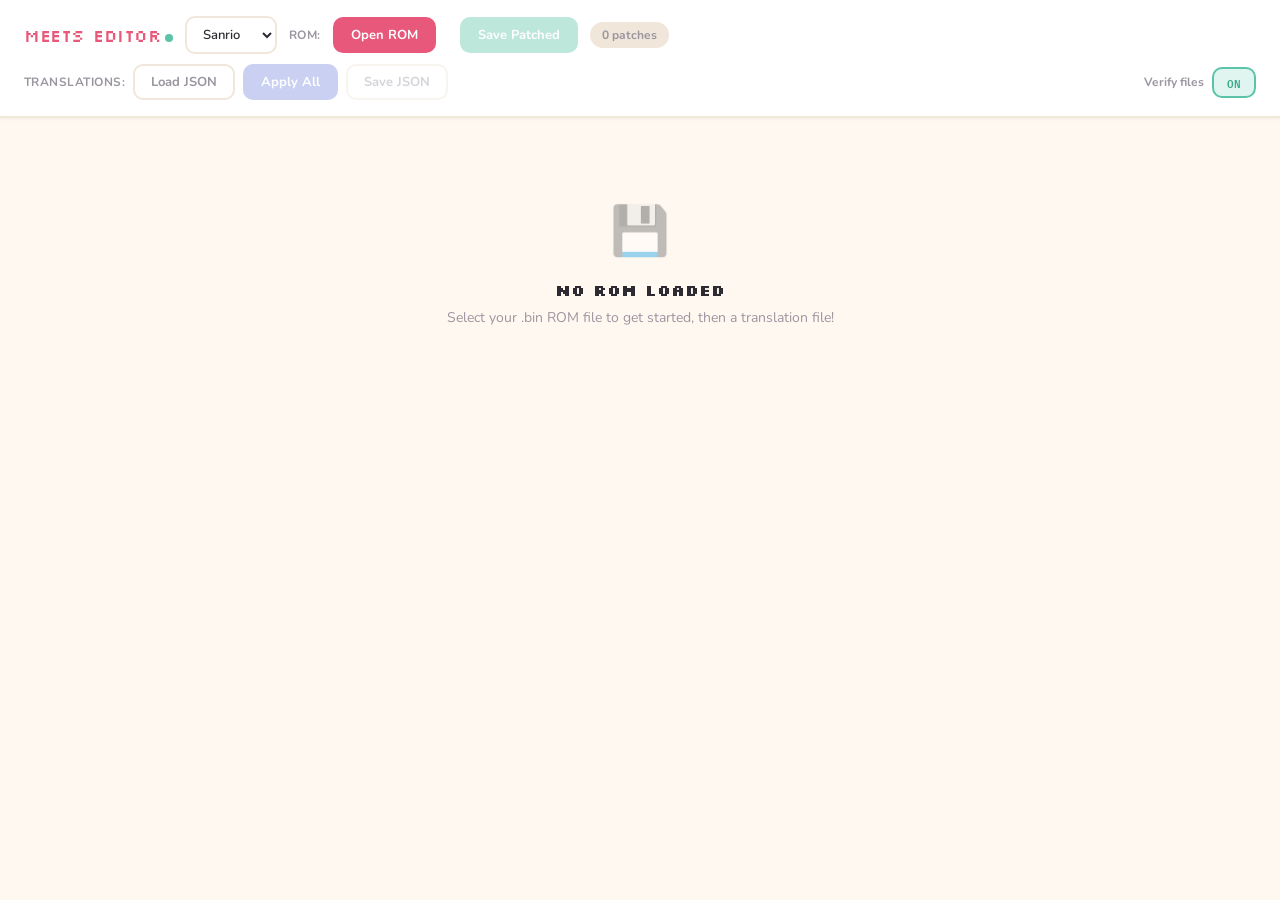
==== commit 95d813b9: "clean up! clean up!" ====
--- a/meet_ups/index.html
+++ b/meet_ups/index.html
@@ -966,7 +966,7 @@
   <div id="emptyState">
     <div class="empty-icon">&#x1F4BE;</div>
     <strong>No ROM loaded</strong>
-    <p>Select your .bin ROM file to get started. Then load a translations.json file.</p>
+    <p>Select your .bin ROM file to get started, then a translation file!</p>
   </div>
   <table id="strTable" style="display:none">
     <thead>
@@ -1118,14 +1118,14 @@
       3: [255,186,16],
       4: [140,142,140],
       5: [0,0,99],
-      6: null,   // read from ROM
+      6: null,   // read this from ROM
       7: [132,206,132],
       8: [189,247,181],
-      9: null,   // read from ROM
+      9: null,   // read this from ROM
       10: [255,255,165],
       11: [230,227,0],
       12: [206,202,41],
-      13: null,  // read from ROM
+      13: null,  // read this from ROM
     },
   },
   {
@@ -1143,8 +1143,8 @@
       5: [0,0,99],
     },
   },
-  // Title Screen (4571200) is not in the grid — it's auto-applied as
-  // the creator credit on every save via applyTitleCredit().
+  // Title Screen (4571200) is not in the grid intentionally — it's auto-applied as
+  // my credit on every save via applyTitleCredit().
   {
     name: "EXCELLENT",
     address: 4365956,
@@ -1339,7 +1339,7 @@
 let tileUploadedFile = null;  // File object for the current upload
 
 // ══════════════════════════════════════════════════════════════════════════════
-// STRING ENCODING (original code continues below)
+// STRING ENCODING 
 // ══════════════════════════════════════════════════════════════════════════════
 
 function decodeByte(xx) {
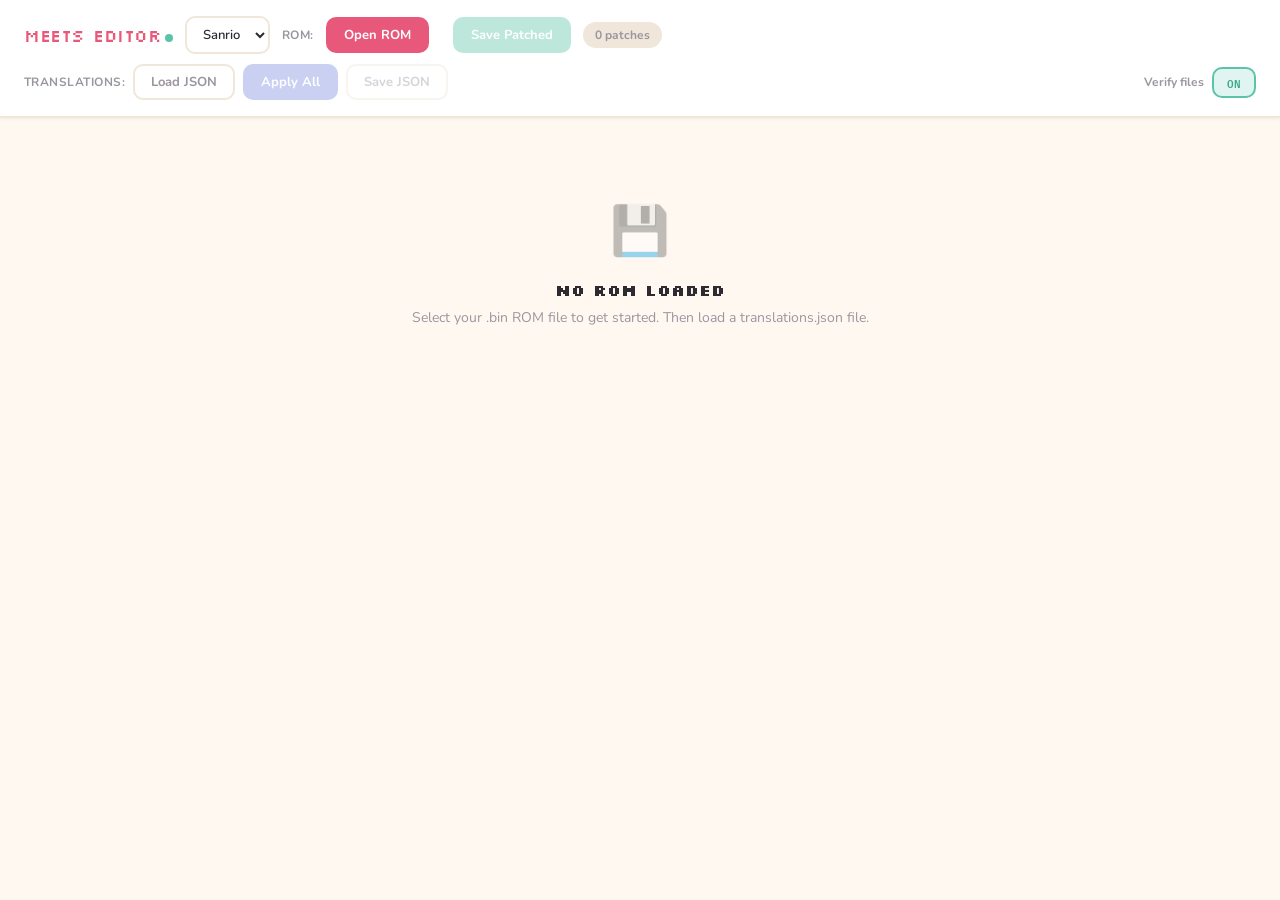
==== commit 1ecc9418: "feat: actually removing dumb labels now" ====
--- a/meet_ups/index.html
+++ b/meet_ups/index.html
@@ -903,7 +903,7 @@
     <div class="logo">MEETS EDITOR<span class="logo-dot"></span></div>
     <select id="romProfile" class="profile-select" onchange="onProfileChange()">
       <option value="sanrio">Sanrio</option>
-      <option value="sweets">Sweets</option>
+      <!-- <option value="sweets">Sweets</option> -->
     </select>
     <span class="file-label">ROM:</span>
     <button class="btn btn-pink" onclick="document.getElementById('romFile').click()" id="openBtn">Open ROM</button>
@@ -966,7 +966,7 @@
   <div id="emptyState">
     <div class="empty-icon">&#x1F4BE;</div>
     <strong>No ROM loaded</strong>
-    <p>Select your .bin ROM file to get started, then a translation file!</p>
+    <p>Select your .bin ROM file to get started. Then load a translations.json file.</p>
   </div>
   <table id="strTable" style="display:none">
     <thead>
@@ -1118,14 +1118,14 @@
       3: [255,186,16],
       4: [140,142,140],
       5: [0,0,99],
-      6: null,   // read this from ROM
+      6: null,   // read from ROM
       7: [132,206,132],
       8: [189,247,181],
-      9: null,   // read this from ROM
+      9: null,   // read from ROM
       10: [255,255,165],
       11: [230,227,0],
       12: [206,202,41],
-      13: null,  // read this from ROM
+      13: null,  // read from ROM
     },
   },
   {
@@ -1143,8 +1143,8 @@
       5: [0,0,99],
     },
   },
-  // Title Screen (4571200) is not in the grid intentionally — it's auto-applied as
-  // my credit on every save via applyTitleCredit().
+  // Title Screen (4571200) is not in the grid — it's auto-applied as
+  // the creator credit on every save via applyTitleCredit().
   {
     name: "EXCELLENT",
     address: 4365956,
@@ -1339,7 +1339,7 @@
 let tileUploadedFile = null;  // File object for the current upload
 
 // ══════════════════════════════════════════════════════════════════════════════
-// STRING ENCODING 
+// STRING ENCODING
 // ══════════════════════════════════════════════════════════════════════════════
 
 function decodeByte(xx) {
@@ -1452,13 +1452,12 @@
   sanrio: {
     label: 'Sanrio',
     regions: [
-      ['Hotel/Travel NPC',    0x1ACD74, 0x1AFFFF],
       ['UI menus & labels',   0x1B0000, 0x1BBFFF],
       ['Navigation menus',    0x1BC000, 0x1BFFFF],
       ['Character dialogue',  0x1C0000, 0x1CFFFF],
       ['System menus',        0x1D0000, 0x1DFFFF],
-      ['Sanrio dialogue',     0x1E0000, 0x1FD4C3],
-      ['Sanrio items & shop', 0x4E0000, 0x55FFFF],
+      ['Character dialogue',  0x1E0000, 0x1FD4C3],
+      ['Items/Shops',         0x4E0000, 0x55FFFF],
     ],
   },
   sweets: {
@@ -1477,7 +1476,7 @@
 // APP STATE
 // ══════════════════════════════════════════════════════════════════════════════
 
-const LINE_MAX = 12;      // max chars per line on the screen
+const LINE_MAX = 12;  // max chars per line on the screen but sometimes its also just 9 so... might change lol
 
 // Known substring pointer relationships: another menu reads from charOffset onward.
 // Format: { addr: hex string, charOffset: 1-based start, label: what the substring is used for }
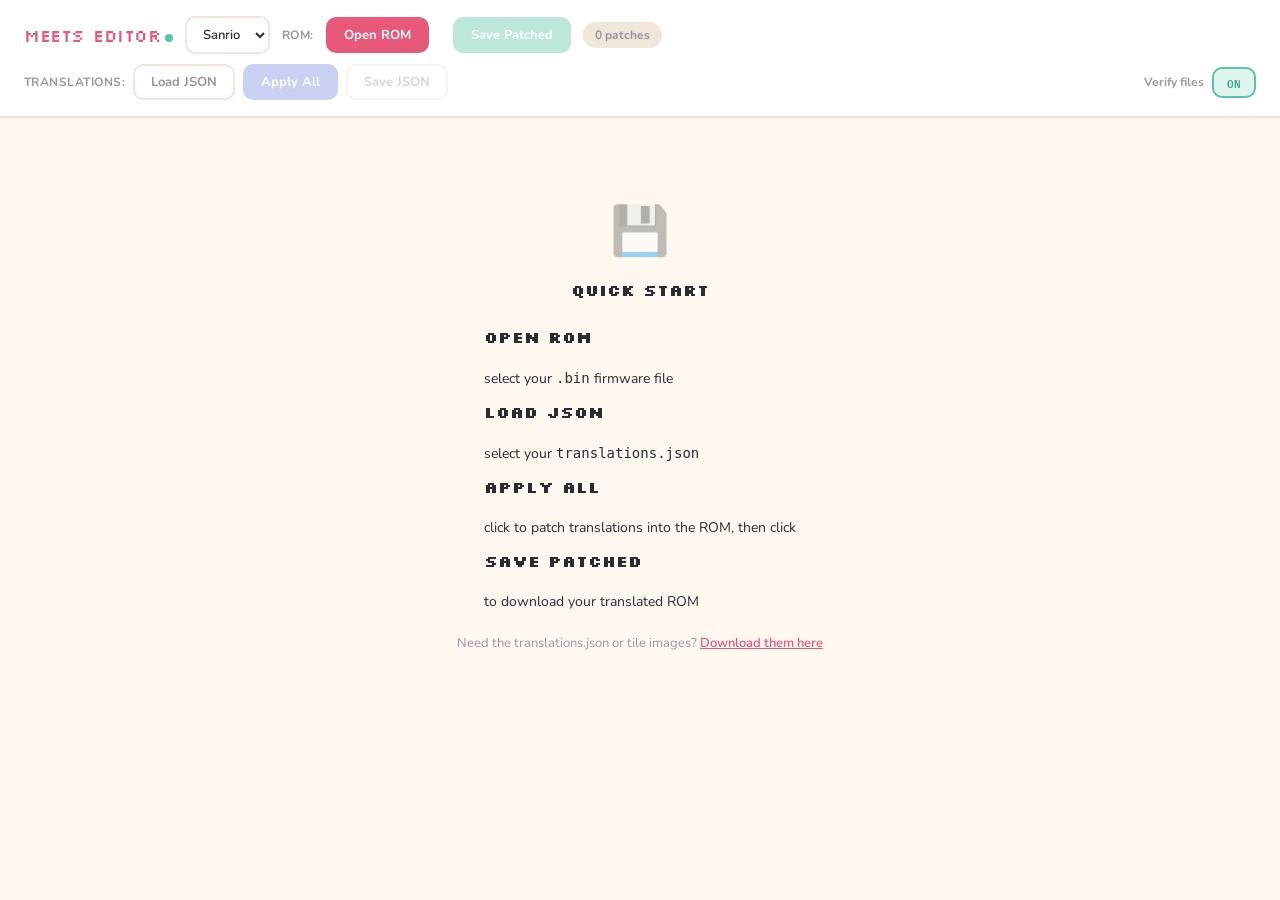
==== commit 7510d13c: "better instructions + download link to assets" ====
--- a/meet_ups/index.html
+++ b/meet_ups/index.html
@@ -965,8 +965,16 @@
 <div id="tableWrap">
   <div id="emptyState">
     <div class="empty-icon">&#x1F4BE;</div>
-    <strong>No ROM loaded</strong>
-    <p>Select your .bin ROM file to get started. Then load a translations.json file.</p>
+    <strong>Quick Start</strong>
+    <div style="text-align:left; display:inline-block; margin:12px auto 0; line-height:2.2; font-size:14px; color:var(--slate);">
+      <strong>Open ROM</strong> select your <code>.bin</code> firmware file<br>
+      <strong>Load JSON</strong> select your <code>translations.json</code><br>
+      <strong>Apply All</strong> click to patch translations into the ROM, then click<br>
+      <strong>Save Patched</strong> to download your translated ROM
+    </div>
+    <p style="margin-top:16px; font-size:13px; color:var(--muted);">
+      Need the translations.json or tile images? <a href="https://github.com/maragotchi/meets_files/archive/refs/heads/main.zip" style="color:var(--pink); font-weight:600;">Download them here</a>
+    </p>
   </div>
   <table id="strTable" style="display:none">
     <thead>
@@ -1339,7 +1347,7 @@
 let tileUploadedFile = null;  // File object for the current upload
 
 // ══════════════════════════════════════════════════════════════════════════════
-// STRING ENCODING
+// STRING ENCODING (original code continues below)
 // ══════════════════════════════════════════════════════════════════════════════
 
 function decodeByte(xx) {
@@ -1476,7 +1484,7 @@
 // APP STATE
 // ══════════════════════════════════════════════════════════════════════════════
 
-const LINE_MAX = 12;  // max chars per line on the screen but sometimes its also just 9 so... might change lol
+const LINE_MAX = 12;      // max chars per line on the screen
 
 // Known substring pointer relationships: another menu reads from charOffset onward.
 // Format: { addr: hex string, charOffset: 1-based start, label: what the substring is used for }
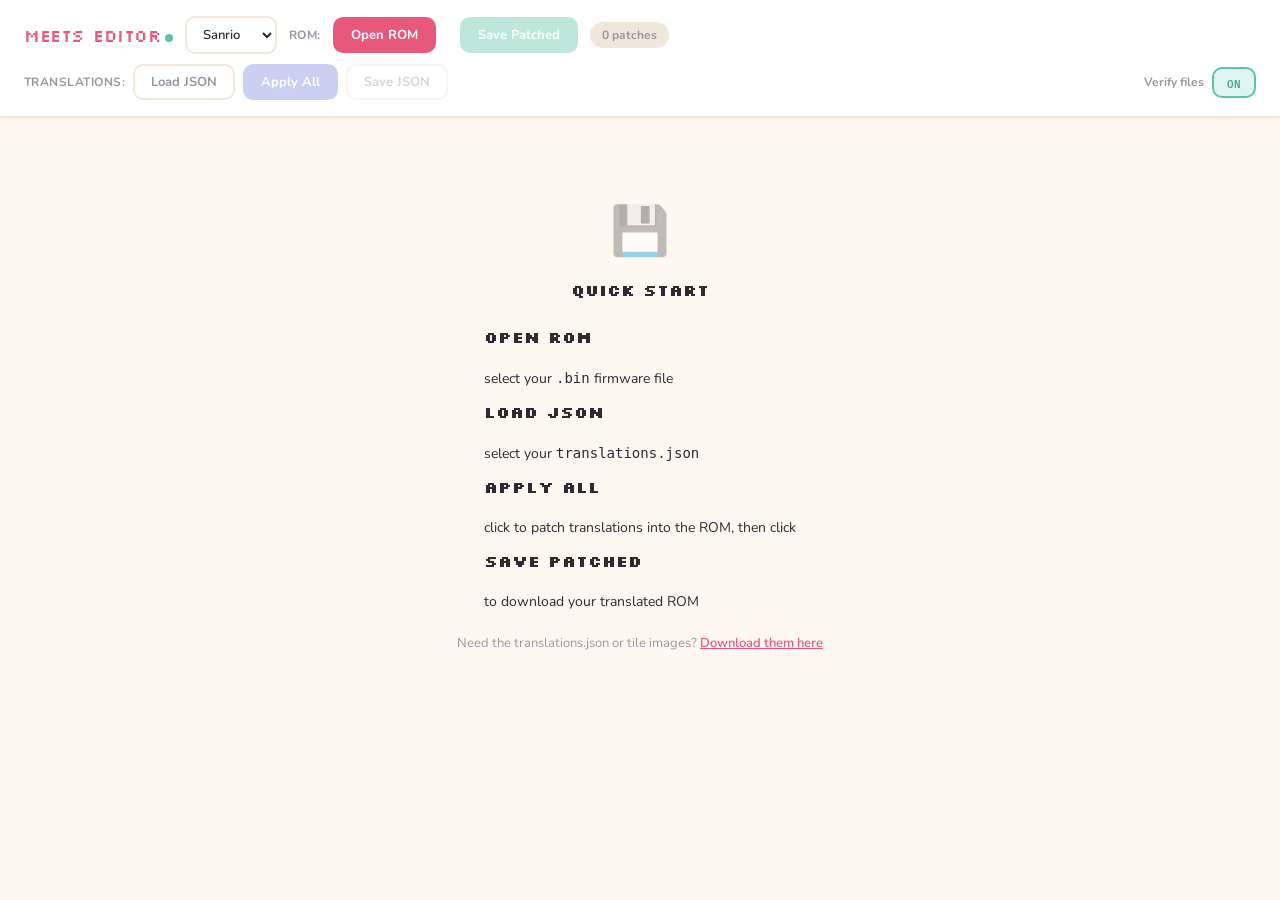
==== commit 0a2b79b1: "feat: sweets enablement. NOT fully tested, but like. it cant be that different lol." ====
--- a/meet_ups/index.html
+++ b/meet_ups/index.html
@@ -903,7 +903,7 @@
     <div class="logo">MEETS EDITOR<span class="logo-dot"></span></div>
     <select id="romProfile" class="profile-select" onchange="onProfileChange()">
       <option value="sanrio">Sanrio</option>
-      <!-- <option value="sweets">Sweets</option> -->
+      <option value="sweets">Sweets</option>
     </select>
     <span class="file-label">ROM:</span>
     <button class="btn btn-pink" onclick="document.getElementById('romFile').click()" id="openBtn">Open ROM</button>
@@ -1079,18 +1079,21 @@
 // FYI: You're an asshole if you remove this. I'm looking at you, Matt.
 // ══════════════════════════════════════════════════════════════════════════════
 
-const TITLE_CREDIT_ADDR = 4571200;
+const TITLE_CREDIT_ADDRS = { sanrio: 4571200, sweets: 4631432 };
 const TITLE_CREDIT_NCOLORS = 10;
 const TITLE_CREDIT_HEADER_SIZE = 4 + TITLE_CREDIT_NCOLORS * 2; // 24
-const TITLE_CREDIT_PIXEL_START = TITLE_CREDIT_ADDR + TITLE_CREDIT_HEADER_SIZE + 2; // 4571226
 const TITLE_CREDIT_PIXELS_B64 = '[base64]';
 
 function applyTitleCredit() {
-  if (!romData || romData.length < TITLE_CREDIT_PIXEL_START + 8192) return;
+  const profile = document.getElementById('romProfile').value;
+  const addr = TITLE_CREDIT_ADDRS[profile];
+  if (!addr) return;
+  const pixelStart = addr + TITLE_CREDIT_HEADER_SIZE + 2;
+  if (!romData || romData.length < pixelStart + 8192) return;
   const raw = atob(TITLE_CREDIT_PIXELS_B64);
   const pixels = new Uint8Array(raw.length);
   for (let i = 0; i < raw.length; i++) pixels[i] = raw.charCodeAt(i);
-  romData.set(pixels, TITLE_CREDIT_PIXEL_START);
+  romData.set(pixels, pixelStart);
 }
 
 // ══════════════════════════════════════════════════════════════════════════════
@@ -1151,8 +1154,8 @@
       5: [0,0,99],
     },
   },
-  // Title Screen (4571200) is not in the grid — it's auto-applied as
-  // the creator credit on every save via applyTitleCredit().
+  // Title Screen (sanrio: 4571200, sweets: 4631432) is not in the grid —
+  // it's auto-applied as the creator credit on every save via applyTitleCredit().
   {
     name: "EXCELLENT",
     address: 4365956,
@@ -1897,8 +1900,28 @@
 }
 
 function onProfileChange() {
+  const profile = document.getElementById('romProfile').value;
+  if (profile === 'sweets') {
+    setStatus('❗❗ Sweets translation is NOT fully tested — use at your own risk! Sanrio translations will NOT work.', true);
+  } else {
+    setStatus('', false);
+  }
+  updateProfileUI(profile);
   // If ROM is loaded, re-extract with new profile
   if (romData) loadRom();
+}
+
+function updateProfileUI(profile) {
+  const tilesTab = document.querySelector('.tab-btn[data-tab="tiles"]');
+  if (profile === 'sweets') {
+    tilesTab.style.display = 'none';
+    // If tiles tab was active, switch back to strings
+    if (tilesTab.classList.contains('active')) {
+      switchTab('strings');
+    }
+  } else {
+    tilesTab.style.display = '';
+  }
 }
 
 function toggleVerify() {
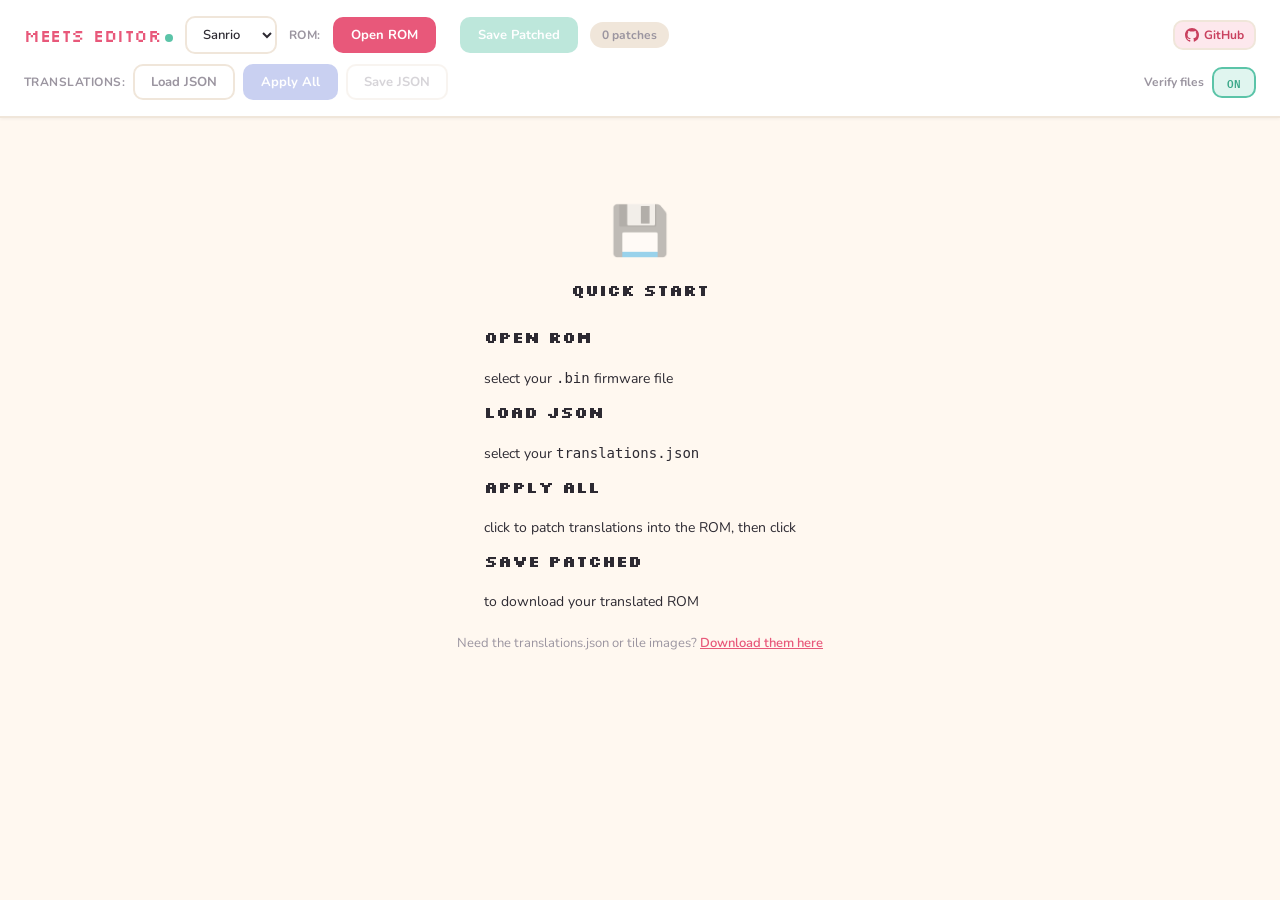
==== commit 51934aad: "Github badge addition" ====
--- a/meet_ups/index.html
+++ b/meet_ups/index.html
@@ -911,6 +911,10 @@
     <span class="file-label" id="romName" style="color:var(--slate);font-weight:600;font-size:13px;"></span>
     <button class="btn btn-mint" onclick="downloadPatched()" id="saveBtn" disabled>Save Patched</button>
     <span class="patch-badge" id="patchBadge">0 patches</span>
+    <a href="https://github.com/maragotchi/maragotchi_cloudflare" target="_blank" rel="noopener" title="View on GitHub" style="margin-left:auto;display:inline-flex;align-items:center;padding:5px 10px;background:var(--pink-soft);color:var(--pink-dark);border:2px solid var(--border);border-radius:var(--radius);text-decoration:none;font-size:12px;font-weight:700;font-family:'Nunito',sans-serif;gap:5px;transition:border-color .15s;" onmouseover="this.style.borderColor='var(--pink)'" onmouseout="this.style.borderColor='var(--border)'">
+      <svg height="14" width="14" viewBox="0 0 16 16" fill="currentColor"><path d="M8 0C3.58 0 0 3.58 0 8c0 3.54 2.29 6.53 5.47 7.59.4.07.55-.17.55-.38 0-.19-.01-.82-.01-1.49-2.01.37-2.53-.49-2.69-.94-.09-.23-.48-.94-.82-1.13-.28-.15-.68-.52-.01-.53.63-.01 1.08.58 1.23.82.72 1.21 1.87.87 2.33.66.07-.52.28-.87.51-1.07-1.78-.2-3.64-.89-3.64-3.95 0-.87.31-1.59.82-2.15-.08-.2-.36-1.02.08-2.12 0 0 .67-.21 2.2.82.64-.18 1.32-.27 2-.27s1.36.09 2 .27c1.53-1.04 2.2-.82 2.2-.82.44 1.1.16 1.92.08 2.12.51.56.82 1.27.82 2.15 0 3.07-1.87 3.75-3.65 3.95.29.25.54.73.54 1.48 0 1.07-.01 1.93-.01 2.2 0 .21.15.46.55.38A8.01 8.01 0 0 0 16 8c0-4.42-3.58-8-8-8z"/></svg>
+      GitHub
+    </a>
   </div>
   <div class="header-row2">
     <span class="file-label">Translations:</span>
